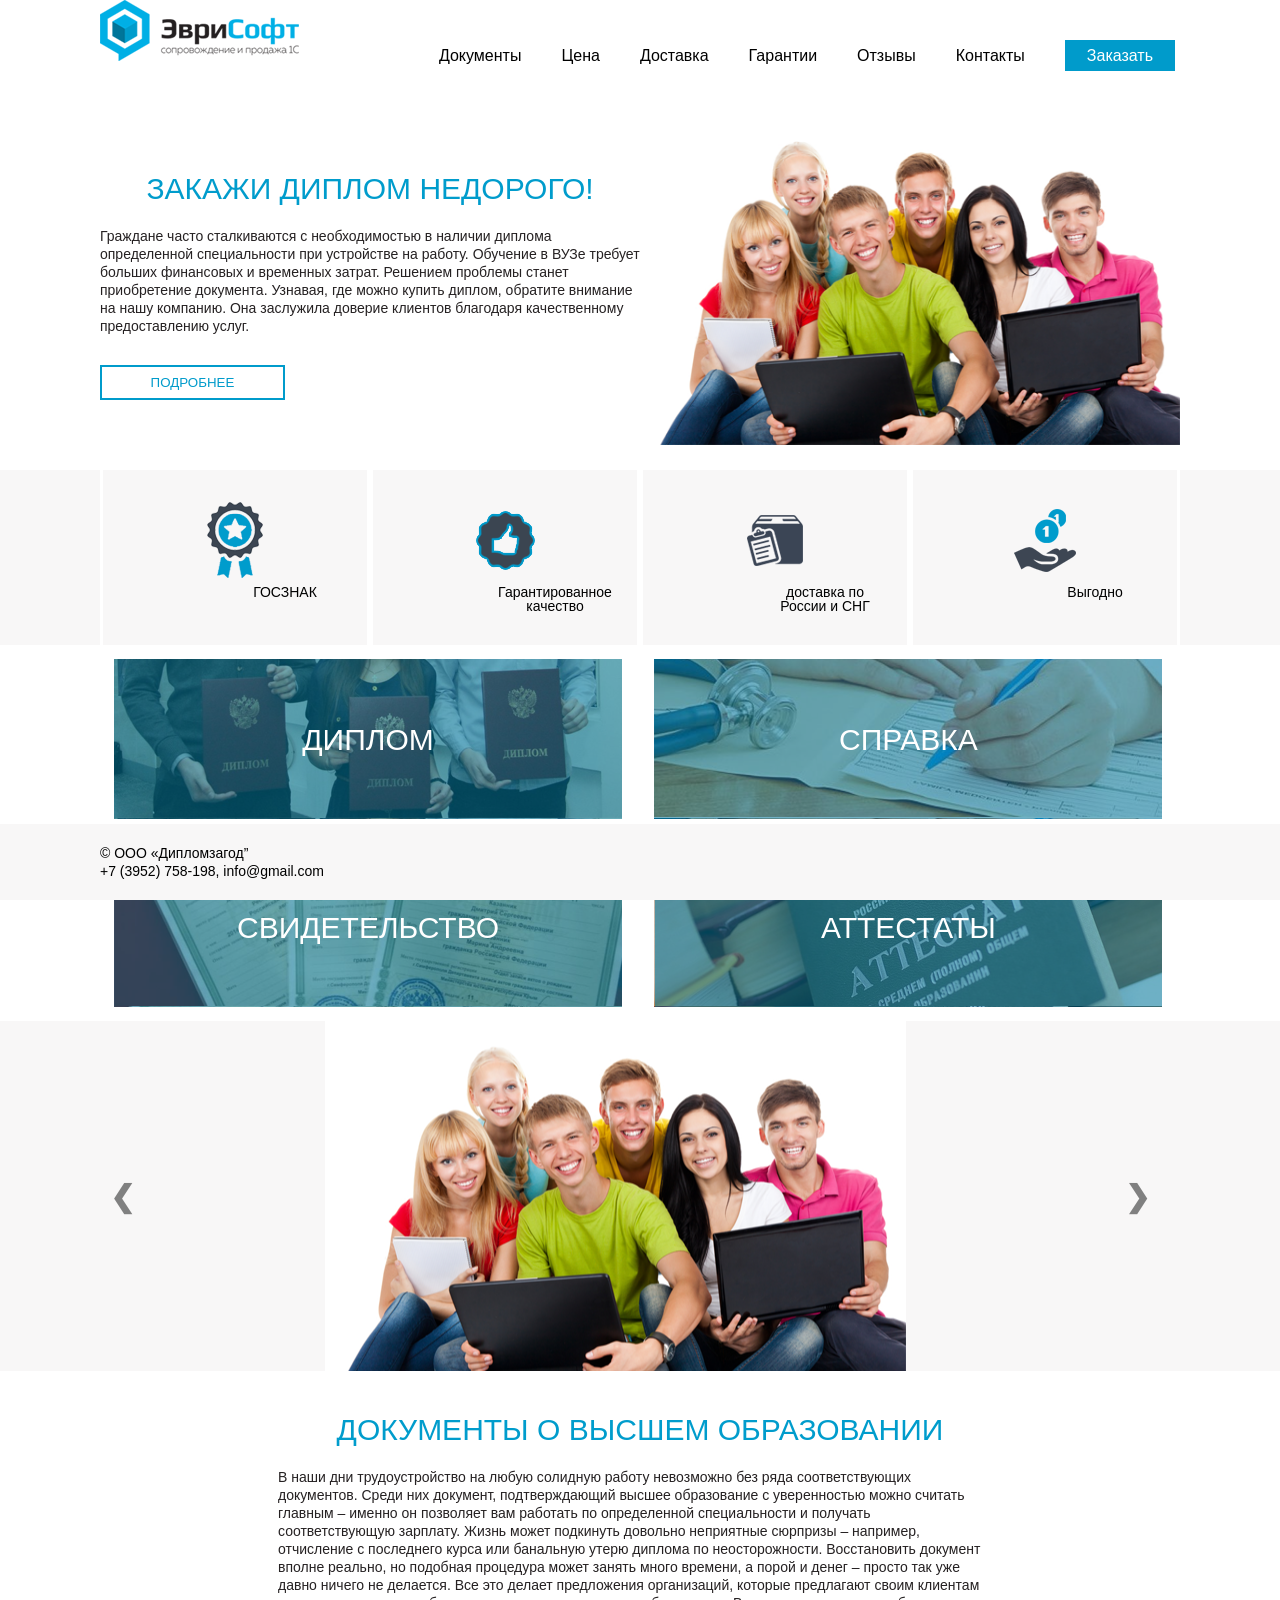
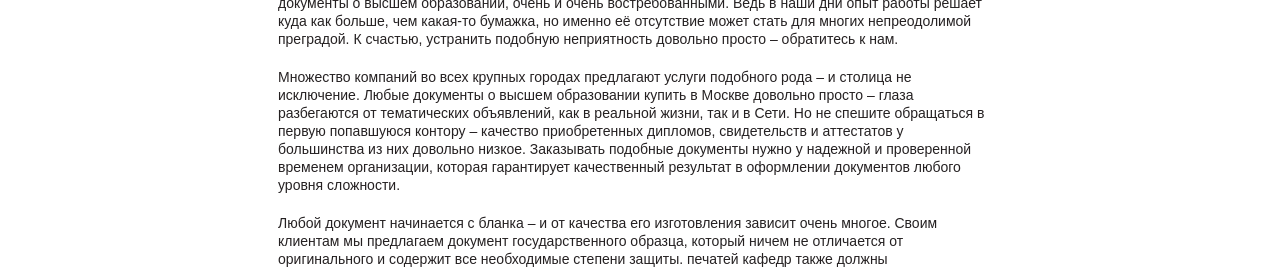
==== index.html @ fc3f7d92 "добавила слайдер" ====
<!DOCTYPE html>
<html>

<head>
  <title>Maket2</title>
  <meta charset="utf-8">
  <meta name="viewport" content="width=device-width, initial-scale=1, shrink-to-fit=no">
  <link rel="stylesheet" type="text/css" href="css/Maket3.css">
</head>
  <header>
    <div class="position-center">
        <div class="top-head">
            <div class="soft">
            <a href="#">
                <img class="logo" src="img/logo.png" alt="Logo">
            </a>
        </div>
            <nav class="navigation">
                <ul>
                    <li><a href="#">Документы</a></li>
                    <li><a href="#">Цена</a></li>
                    <li><a href="#">Доставка</a></li>
                    <li><a href="#">Гарантии</a></li>
                    <li><a href="#">Отзывы</a></li>
                    <li><a href="#">Контакты</a></li>
                    <li><a href="#" class="klik">Заказать </li></a>
                </ul>
            </nav>
        </div>
    </div>
</header>
    <div class="position-center">
      <div class="section1">
        <div class="col-6">
           <div class="title">ЗАКАЖИ ДИПЛОМ НЕДОРОГО!</div>
           <div class="text">Граждане часто сталкиваются с необходимостью в наличии диплома определенной специальности при устройстве на работу. Обучение в ВУЗе требует больших финансовых и временных затрат. Решением проблемы станет приобретение документа. Узнавая, где можно купить диплом, обратите внимание на нашу компанию. Она заслужила доверие клиентов благодаря качественному предоставлению услуг.</div>
           <a href="#" class="po"><button class="sent"> ПОДРОБНЕЕ</button> </a>
        </div>
        <div class="background">
        </div>
        </div>
    </div>
</div>
<div class="color">
    <div class="position-center">
      <div class="section2">
        <div class="col-3">
            <p class="pica1 pic"></p>
            <p class="bold">ГОСЗНАК</p>
        </div>
        <div class="col-3">
            <p class="pica2 pic"></p>
            <p class="bold">Гарантированное <br> качество</p>
        </div>
        <div class="col-3">
            <p class="pica3 pic"></p>
            <p class="bold">доставка по <br>России и СНГ</p>
        </div>
        <div class="col-3">
            <p class="pica4 pic"></p>
            <p class="bold">Выгодно</p>
        </div>
    </div>
    </div>
</div>
    <div class="position-center">
        <div class="bth-group">
            <button class="back pic1"> <a href="#"> ДИПЛОМ </a></button>
            <button class="back pic2"> <a href="#">СПРАВКА </a></button>
            <button class="back pic3"> <a href="#">СВИДЕТЕЛЬСТВО </a></button>
            <button class="back pic4"> <a href="#">АТТЕСТАТЫ </a></button>
        </div>
    </div>
    <div class="color">
        <div class="position-center kon">
            <div id="contentContainer">
                <div id="wrapper">
                    <div id="itemOne" class="content">
            
                    </div>
                    <div id="itemTwo" class="content">
            
                    </div>
                    <div id="itemThree" class="content">
            
                    </div>
                    <div id="itemFor" class="content">
                        <div class="col-8">
                            <div class="main-titel">ОТЗЫВЫ О НАС</div>
                                    <div class="main-text">
                                            <p>Это развивающийся портал контентного наполнения сайтов. Карьерный рост здесь – престижно для многих</br> 
                                                копирайтеров и заказчиков. Компания проводит постоянный мониторинг сайтов</br>
                                                -конкурентов, а потому</br>
                                                динамично развивается с введением чего-то нового, но уже востребованного. </p>
                                            <p>Пока спектр услуг здесь не очень широк – биржи копирайтинга и рерайтинга, магазин статей и новостей – но <br> сайт обещает не останавливаться на достигнутом, а прогрессировать семимильными шагами. </p>
                                            <div class="name">Иванов Петр Васильевич</div>
                                            <p class="job">Генеральный  директор</p>
                                    </div>
                                    <div class="center">
                                    <button class=all>Все отзывы </button>
                                    </div>
                        </div>
            
                    </div>
                   
                </div>
                
            </div>
            <button class="prev" onclick="minusSlide()">&#10094</button>
            <button class="next" onclick="plusSlide()">&#10095</button>
                
            </div>
    

    </div>

    <div class="position-center">
        
    <div class="title">ДОКУМЕНТЫ О ВЫСШЕМ ОБРАЗОВАНИИ</div>
    <div class="col-9">
    <div class="text">
        <p class="one">В наши дни трудоустройство на любую солидную работу невозможно без ряда соответствующих документов. Среди них документ, подтверждающий высшее образование с уверенностью можно считать главным – именно он позволяет вам работать по определенной специальности и получать соответствующую зарплату. Жизнь может подкинуть довольно неприятные сюрпризы – например, отчисление с последнего курса или банальную утерю диплома по неосторожности. Восстановить документ вполне реально, но подобная процедура может занять много времени, а порой и денег – просто так уже давно ничего не делается. Все это делает предложения организаций, которые предлагают своим клиентам документы о высшем образовании, очень и очень востребованными. Ведь в наши дни опыт работы решает куда как больше, чем какая-то бумажка, но именно её отсутствие может стать для многих непреодолимой преградой. К счастью, устранить подобную неприятность довольно просто – обратитесь к нам.</p>

       <p> Множество компаний во всех крупных городах предлагают услуги подобного рода – и столица не исключение. Любые документы о высшем образовании купить в Москве довольно просто – глаза разбегаются от тематических объявлений, как в реальной жизни, так и в Сети. Но не спешите обращаться в первую попавшуюся контору – качество приобретенных дипломов, свидетельств и аттестатов у большинства из них довольно низкое. Заказывать подобные документы нужно у надежной и проверенной временем организации, которая гарантирует качественный результат в оформлении документов любого уровня сложности.</p>
        
        <p>Любой документ начинается с бланка – и от качества его изготовления зависит очень многое. Своим клиентам мы предлагаем документ государственного образца, который ничем не отличается от оригинального и содержит все необходимые степени защиты. печатей кафедр также должны соответствовать оригинальным, причем с учетом даты выдачи диплома. Здесь вступает в дело банк образцов печатей и факсимиле – в нашей организации его размер довольно внушительный. На протяжении более 20 лет мы собирали подобные данные у ведущих ВУЗов в нашей стране, так что переживать за подлинность фамилии или тип печати вам не придется. Гарантия на все выполняемые работы является лучшим тому подтверждением и рекомендацией для начала сотрудничества.</p>            
    </div>
    </div>
    </div>
<footer >
    <div class="position-center">
    <div class="footer"> © ООО «Дипломзагод”</br>
    +7 (3952) 758-198, info@gmail.com
    </div>
    </div>
</footer>
<script>

    //начало отсчета 
var slideIndex = 1;
showSlides(slideIndex);

//следующй слайд
function plusSlide() {
    showSlides(slideIndex += 1);
}

// предыдущий слайд
function minusSlide() {
    showSlides(slideIndex -= 1);  
}

//текущий слайд 
function currentSlide(n) {
    showSlides(slideIndex = n);
}

//слайдер
function showSlides(n) {
    var i;
    var slides = document.getElementsByClassName("content");
    if (n > slides.length) {
      slideIndex = 1
    }
    if (n < 1) {
        slideIndex = slides.length;
    }
    for (i = 0; i < slides.length; i++) {
        slides[i].style.display = "none";
    }
     
    slides[slideIndex - 1].style.display = "block";
    
}

</script>

</body>
</html>
---- css/Maket3.css ----
* {
    margin: 0;
    padding: 0;
   
}

header {
    width: 100%;
    height: 100%;
    
}
.position-center {
   
    margin: 0 auto;
    max-width: 1080px;
   
    font-family: Arial, Helvetica, sans-serif;
}
.top-head {
    display: flex;
    justify-content: space-between;
    align-items: baseline;
    padding-bottom: 15px;
}
.logo {
    display: inline-block;
    width: auto;
    height: auto;
}
.navigation ul {
    display: flex;
    list-style-type: none;
    text-align : center ;
}
.navigation a {
    text-decoration: none;
    color: black;
    margin-left: 30px;
    
}

.navigation a:hover {
    text-decoration: none;
    color: #009bcb;
    margin-left: 30px;
    
}
.navigation li {
    margin-top: 15px;
    margin-bottom: 30px;
    margin: 0 5px;
}
.navigation li:last-child a {
    border: 1px solid;
    padding-top: 7px;
    padding-bottom: 7px;
    padding-right: 22px;
    padding-left: 22px;
    background-color: #009bcb;
    border: none;
    color: white;
    
}
.navigation li:last-child a:hover {
    border: 1px solid #009bcb;
    padding-top: 7px;
    padding-bottom: 7px;
    padding-right: 22px;
    padding-left: 22px;
    background-color: white;
    color:#009bcb ;
    
}


.section1 {
 width: 100%;
 max-height: 100%;
 display: flex;
 flex-wrap: wrap
 
    
}

.col-6 {
    width: 50%;
    margin-top: 50px;
    margin-bottom: 70px;

}
.background {
    
    background: url(../img/21.png) 100% 100% no-repeat;
    position: relative;
    min-width: 50%;
    overflow: hidden; 
    background-size: contain;
    margin-bottom: 25px;

}

.title {
    font-size: 24px;
    line-height: 18px;
    color: #231f20;    
    font-weight: 400;
    padding-bottom: 30px;
}
.text {
    
    font-size: 14px;
    line-height: 18px;
    color: #231f20;    
    font-weight: 400;
    padding-bottom: 30px;
    
}

.sent {
    cursor: pointer;
    border: 2px solid #009bcb ;
    width: 185px;
    height: 35px;
    padding-top: 7px;
    padding-bottom: 7px;
    padding-right: 22px;
    padding-left: 22px;
    background-color: white;
    color: #009bcb;
}


.sent:hover {
    cursor: pointer;
    border: 2px solid white ;
    background-color: #009bcb;
    color: white;
    outline-width: 0px;
}
.po:hover {
    color:white;
}

.col-3 {
    padding-top: 25px;
    width: 25%;
    height:  150px;
    margin-right: 3px;
    margin-left: 3px;
    background-color: #f8f7f7;
    overflow: hidden;
    display: inline-block;
}    

.pic{
    height: 70px;
    background-repeat: no-repeat;
    background-size: auto;
    background-position: center; 
}
    
.pica1 {
    background-image: url(../img/1.png); 
    
}

.pica2 {
    background-image: url(../img/2.png); 
}
.pica3{
    background-image: url(../img/3.png); 
}
.pica4{
    background-image: url(../img/4.png); 
}    

.section2 {
    display: flex;
    justify-content: center;
    align-items: center;
    background-color: white;
    
}

.bold {
    
    font-size: 14px;
    line-height: 14px;
    color: #000000;
    text-align: center;
    align-items: baseline;
   
}
.bth-group  .back {
    border: none;
    color: white;
    width: 508px;
    height: 160px;
    text-align: center;
    text-decoration: none;
    overflow: hidden;
    display: inline-block;
    font-size: 30px;
    line-height: 17px;
    font-weight: 400;
    margin: 14px;
   
    
}
.back  {
    transition: 1s; 
    display: block
}

.back:hover {
    cursor: pointer;
    transform: scale(1.2); 
}
a { cursor: pointer;
    text-decoration: none;
    color: white;
}
.pic1 {
    background-size: contain;
    background: url(../img/Diplom.png);
}
.pic2 {
    background-size: contain;
    background: url(../img/pan.png);
}


.pic3 {
    background-size: contain;
    background: url(../img/Sv.png);
}

.pic4 {
    height: 160px;
    width: 508px;
    background: url(../img/at.png);
}


.col-img {
    display: block;
    margin-left: auto;
    margin-right: auto;
        
}
.main-titel {
    font-size: 30px;
    line-height: 17px;
    color: #231f20;
    font-weight: 700;
    text-align: center;
    
    margin-bottom: 30px;
}
.main-text {
  
    font-size: 14px;
    line-height: 14px;
    color: #000000;
    font-weight: 400;

}

.color {
   max-width: 100%;
    background: #f8f7f7;
    
}

.col-2 {
    
    width: 10.15%;
    
}

.kon {
    display: flex;
}
.next{
    position: relative;
    top: 155px;
    left: -30px;
    outline: none;
}

.prev {
    position: relative;
    top: 155px;
    right: 1020px;
    outline: none;
}

.col-8 {
    padding-top: 50px;
    
    margin: 0 auto;
}

p {
    padding-bottom: 20px;
    padding-left: 100px;
   
}
.name {
 font-weight: bold;
 padding-left: 100px
}
.all{
    border-radius: 3px ;
    border: 1px solid black;
    outline-width: 0px;
    width: 113px;
    height: 27px;
    border-radius: 3px;
    background-color: #00afe5;
    color: white;
    margin-bottom: 25px;
    justify-content: center;
    position: relative;
    left: 42%;

 }

 .all:hover{
    cursor: pointer;
    border-radius: 3px ;
    outline-width: 0px;
    background-color: white;
    color: #00afe5;;
    margin-bottom: 25px;
 }

.col-9 {
    width: 75%;
    margin-left: 78px;
    height: 400px;
    overflow:hidden;
    

}
.title {
    margin-top: 50px;
    text-align: center;
    font-size: 30px;
    line-height: 17px;
    color: #009ccc;
    font-weight: 400;
}

.text {
    font-size: 14px;
    line-height: 18px;
    color: #252122;
   

}
.col-9:hover{
    height: 550px;
    
}
footer {
    background-color: #f8f7f7;
    position: fixed; 
    left: 0; bottom: 0; 
    color: black; 
    width: 100%;
    font-size: 14px;
    line-height: 18px;
    font-weight: 400;
    
}
.footer {
    margin-top: 20px;
    margin-bottom: 20px;
}
.lic {
    padding-top: 30px;
}
#contentContainer {
    position: relative;
    margin: auto;
    width: 100%;
    height: 350px;
    overflow: hidden;
}
.prev, .next {
    cursor: pointer;
    border: medium none;
    background-image: none; 
    background: transparent;
    top: 20%;
    width: auto;
     color:grey;
    font-weight: bold;
    font-size: 30px;
    border-radius: 0 3px 3px 0;

}
.next {
        border-radius: 3px 0 0 3px;
}



#wrapper {
    width: 100%;
    position: relative;
    left: 0px;
    transition: left .5s ease-in-out;
}
.content {
    float: left;
    width: 100%;
    height: 350px;
    white-space: normal;
    background-repeat: no-repeat;
}
#itemOne {
    background-image: url(../img/21.png);
    background-position: center;
}
#itemTwo {
    background-position: center;
    background-image: url(../img/12345.jpg);
}
#itemThree {
    background-position: center;
    background-image: url(../img/123456.jpg);
}



@media (max-width: 550px) {
.top-head {
    display: block;
}
.navigation ul {
    flex-wrap: wrap;
    background-color: white;
    border-top: 5px solid #009ccc;
    border-bottom: 5px solid #009ccc;

}
ul >li {
    flex-basis: 30%;
    padding-top: 1%;
    padding-bottom: 1%;
}

.klik {
  text-align: center;
}

p {
    padding-bottom: 10px;

}
   .section1 {
    display: flex;
    flex-wrap: wrap-reverse;
    height: 100%;
   
   }
   .col-6 {
       width: 100%;
       margin-top: 0;    
       margin-bottom: 15px; 
       text-align: center;
       
   }

   .col-8 {
    padding-top: 30px;
    
}
  .background {
        width: 100%;
        height: 294px;
        background-size: cover;
  }
  .title {
        padding-left: 90px;
        line-height: 24px;
        margin-top: 20px;
        padding-bottom: 0;
        text-align: center;
  }
.one{
    padding-left: 0px;

  }
  .bold {
    padding-left: 0px;
  }
  .text {
      padding-top: 20px;
  }
  .col-2 {
      display: none;
  }
  .bth-group {
      width: 100%;
  }
  .soft {
      text-align: center;
  }
  .navigation li:last-child a  {
    padding-top: 0;
    padding-bottom: 0;
  }
  .navigation li:last-child a:hover  {
    padding-top: 0;
    padding-bottom: 0;
  }

 
.prev, .next {
    display: none;
}


}
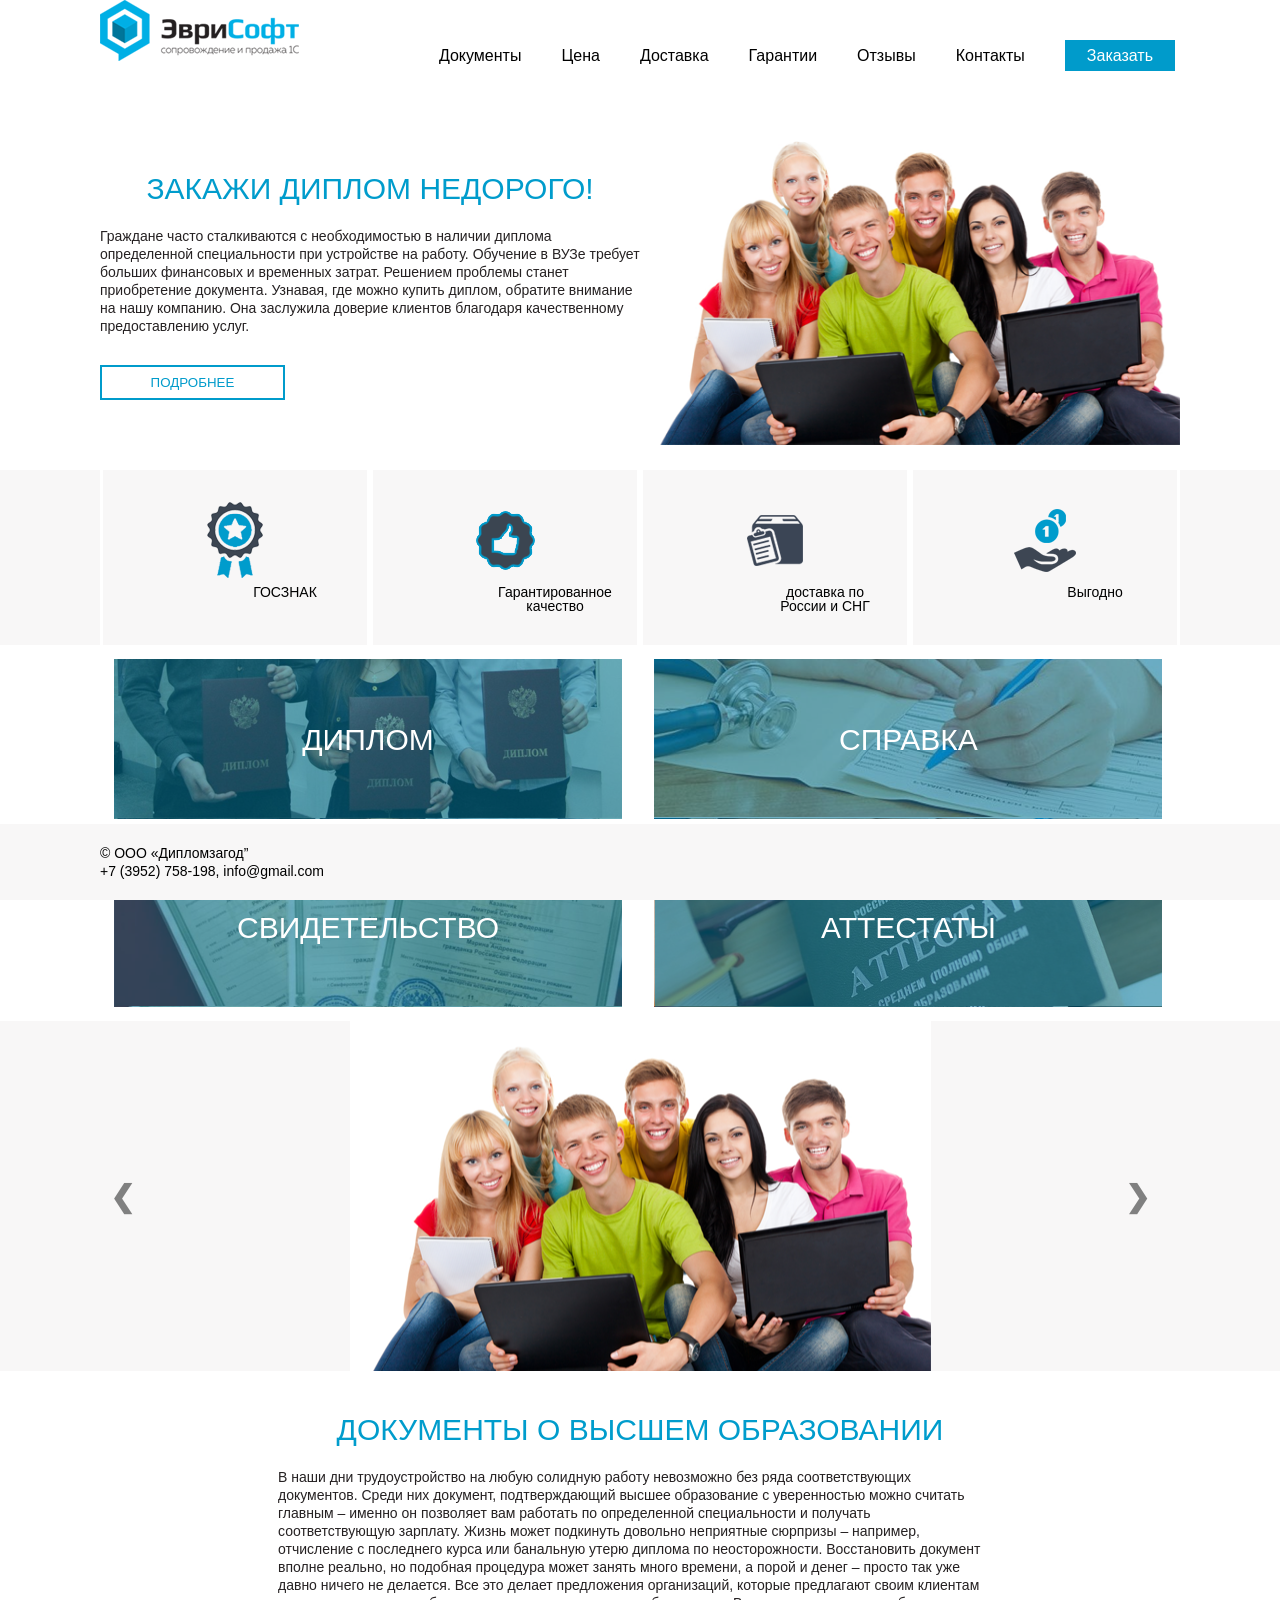
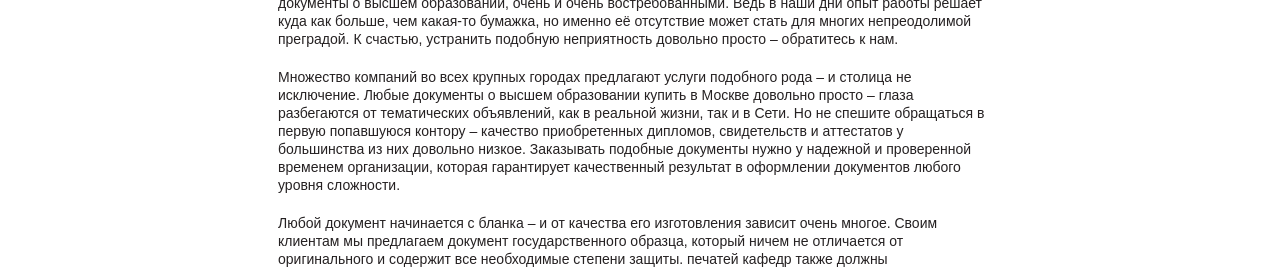
==== commit 042c5526: "автоматический слайдер" ====
--- a/index.html
+++ b/index.html
@@ -1,20 +1,19 @@
 <!DOCTYPE html>
 <html>
-
 <head>
-  <title>Maket2</title>
-  <meta charset="utf-8">
-  <meta name="viewport" content="width=device-width, initial-scale=1, shrink-to-fit=no">
-  <link rel="stylesheet" type="text/css" href="css/Maket3.css">
+    <title>Maket2</title>
+    <meta charset="utf-8">
+    <meta name="viewport" content="width=device-width, initial-scale=1, shrink-to-fit=no">
+    <link rel="stylesheet" type="text/css" href="css/Maket3.css">
 </head>
-  <header>
+<header>
     <div class="position-center">
         <div class="top-head">
             <div class="soft">
-            <a href="#">
-                <img class="logo" src="img/logo.png" alt="Logo">
-            </a>
-        </div>
+                <a href="#">
+                    <img class="logo" src="img/logo.png" alt="Logo">
+                </a>
+            </div>
             <nav class="navigation">
                 <ul>
                     <li><a href="#">Документы</a></li>
@@ -29,148 +28,213 @@
         </div>
     </div>
 </header>
-    <div class="position-center">
-      <div class="section1">
+<div class="position-center">
+    <div class="section1">
         <div class="col-6">
-           <div class="title">ЗАКАЖИ ДИПЛОМ НЕДОРОГО!</div>
-           <div class="text">Граждане часто сталкиваются с необходимостью в наличии диплома определенной специальности при устройстве на работу. Обучение в ВУЗе требует больших финансовых и временных затрат. Решением проблемы станет приобретение документа. Узнавая, где можно купить диплом, обратите внимание на нашу компанию. Она заслужила доверие клиентов благодаря качественному предоставлению услуг.</div>
-           <a href="#" class="po"><button class="sent"> ПОДРОБНЕЕ</button> </a>
+            <div class="title">ЗАКАЖИ ДИПЛОМ НЕДОРОГО!</div>
+            <div class="text">Граждане часто сталкиваются с необходимостью в наличии диплома определенной специальности
+                при устройстве на работу. Обучение в ВУЗе требует больших финансовых и временных затрат. Решением
+                проблемы станет приобретение документа. Узнавая, где можно купить диплом, обратите внимание на нашу
+                компанию. Она заслужила доверие клиентов благодаря качественному предоставлению услуг.</div>
+            <a href="#" class="po"><button class="sent"> ПОДРОБНЕЕ</button> </a>
         </div>
         <div class="background">
         </div>
-        </div>
-    </div>
+    </div>
+</div>
 </div>
 <div class="color">
     <div class="position-center">
-      <div class="section2">
-        <div class="col-3">
-            <p class="pica1 pic"></p>
-            <p class="bold">ГОСЗНАК</p>
-        </div>
-        <div class="col-3">
-            <p class="pica2 pic"></p>
-            <p class="bold">Гарантированное <br> качество</p>
-        </div>
-        <div class="col-3">
-            <p class="pica3 pic"></p>
-            <p class="bold">доставка по <br>России и СНГ</p>
-        </div>
-        <div class="col-3">
-            <p class="pica4 pic"></p>
-            <p class="bold">Выгодно</p>
-        </div>
-    </div>
-    </div>
-</div>
-    <div class="position-center">
-        <div class="bth-group">
-            <button class="back pic1"> <a href="#"> ДИПЛОМ </a></button>
-            <button class="back pic2"> <a href="#">СПРАВКА </a></button>
-            <button class="back pic3"> <a href="#">СВИДЕТЕЛЬСТВО </a></button>
-            <button class="back pic4"> <a href="#">АТТЕСТАТЫ </a></button>
-        </div>
-    </div>
-    <div class="color">
-        <div class="position-center kon">
-            <div id="contentContainer">
-                <div id="wrapper">
-                    <div id="itemOne" class="content">
-            
+        <div class="section2">
+            <div class="col-3">
+                <p class="pica1 pic"></p>
+                <p class="bold">ГОСЗНАК</p>
+            </div>
+            <div class="col-3">
+                <p class="pica2 pic"></p>
+                <p class="bold">Гарантированное <br> качество</p>
+            </div>
+            <div class="col-3">
+                <p class="pica3 pic"></p>
+                <p class="bold">доставка по <br>России и СНГ</p>
+            </div>
+            <div class="col-3">
+                <p class="pica4 pic"></p>
+                <p class="bold">Выгодно</p>
+            </div>
+        </div>
+    </div>
+</div>
+<div class="position-center">
+    <div class="bth-group">
+        <button class="back pic1"> <a href="#"> ДИПЛОМ </a></button>
+        <button class="back pic2"> <a href="#">СПРАВКА </a></button>
+        <button class="back pic3"> <a href="#">СВИДЕТЕЛЬСТВО </a></button>
+        <button class="back pic4"> <a href="#">АТТЕСТАТЫ </a></button>
+    </div>
+</div>
+<div class="color">
+    <div class="position-center kon">
+        <div id="contentContainer">
+            <div id="wrapper">
+            <div id="itemOne" class="item content" data-pos="0px">
+        
+            </div>
+            <div id="itemTwo" class="item content" data-pos="-1080px" >
+        
+            </div>
+            <div id="itemThree" class="item content" data-pos="-2160px" >
+        
+            </div>
+            <div id="itemFour"  class= "item content" data-pos="-3240px">
+                    <div class="col-8">
+                        <div class="main-titel">ОТЗЫВЫ О НАС</div>
+                        <div class="main-text">
+                            <p>Это развивающийся портал контентного наполнения сайтов. Карьерный рост здесь – престижно
+                                для многих</br>
+                                копирайтеров и заказчиков. Компания проводит постоянный мониторинг сайтов</br>
+                                -конкурентов, а потому</br>
+                                динамично развивается с введением чего-то нового, но уже востребованного. </p>
+                            <p>Пока спектр услуг здесь не очень широк – биржи копирайтинга и рерайтинга, магазин статей
+                                и новостей – но <br> сайт обещает не останавливаться на достигнутом, а прогрессировать
+                                семимильными шагами. </p>
+                            <div class="name">Иванов Петр Васильевич</div>
+                            <p class="job">Генеральный директор</p>
+                        </div>
+                        <div class="center">
+                            <button class=all>Все отзывы </button>
+                        </div>
                     </div>
-                    <div id="itemTwo" class="content">
-            
-                    </div>
-                    <div id="itemThree" class="content">
-            
-                    </div>
-                    <div id="itemFor" class="content">
-                        <div class="col-8">
-                            <div class="main-titel">ОТЗЫВЫ О НАС</div>
-                                    <div class="main-text">
-                                            <p>Это развивающийся портал контентного наполнения сайтов. Карьерный рост здесь – престижно для многих</br> 
-                                                копирайтеров и заказчиков. Компания проводит постоянный мониторинг сайтов</br>
-                                                -конкурентов, а потому</br>
-                                                динамично развивается с введением чего-то нового, но уже востребованного. </p>
-                                            <p>Пока спектр услуг здесь не очень широк – биржи копирайтинга и рерайтинга, магазин статей и новостей – но <br> сайт обещает не останавливаться на достигнутом, а прогрессировать семимильными шагами. </p>
-                                            <div class="name">Иванов Петр Васильевич</div>
-                                            <p class="job">Генеральный  директор</p>
-                                    </div>
-                                    <div class="center">
-                                    <button class=all>Все отзывы </button>
-                                    </div>
-                        </div>
-            
-                    </div>
-                   
+
                 </div>
-                
-            </div>
-            <button class="prev" onclick="minusSlide()">&#10094</button>
-            <button class="next" onclick="plusSlide()">&#10095</button>
-                
-            </div>
-    
-
-    </div>
-
-    <div class="position-center">
-        
+
+            </div>
+        </div>
+        <button class="prev" onclick="minusSlide()">&#10094</button>
+        <button class="next" onclick="plusSlide()">&#10095</button>
+    </div>
+</div>
+
+<div class="position-center">
+
     <div class="title">ДОКУМЕНТЫ О ВЫСШЕМ ОБРАЗОВАНИИ</div>
     <div class="col-9">
-    <div class="text">
-        <p class="one">В наши дни трудоустройство на любую солидную работу невозможно без ряда соответствующих документов. Среди них документ, подтверждающий высшее образование с уверенностью можно считать главным – именно он позволяет вам работать по определенной специальности и получать соответствующую зарплату. Жизнь может подкинуть довольно неприятные сюрпризы – например, отчисление с последнего курса или банальную утерю диплома по неосторожности. Восстановить документ вполне реально, но подобная процедура может занять много времени, а порой и денег – просто так уже давно ничего не делается. Все это делает предложения организаций, которые предлагают своим клиентам документы о высшем образовании, очень и очень востребованными. Ведь в наши дни опыт работы решает куда как больше, чем какая-то бумажка, но именно её отсутствие может стать для многих непреодолимой преградой. К счастью, устранить подобную неприятность довольно просто – обратитесь к нам.</p>
-
-       <p> Множество компаний во всех крупных городах предлагают услуги подобного рода – и столица не исключение. Любые документы о высшем образовании купить в Москве довольно просто – глаза разбегаются от тематических объявлений, как в реальной жизни, так и в Сети. Но не спешите обращаться в первую попавшуюся контору – качество приобретенных дипломов, свидетельств и аттестатов у большинства из них довольно низкое. Заказывать подобные документы нужно у надежной и проверенной временем организации, которая гарантирует качественный результат в оформлении документов любого уровня сложности.</p>
-        
-        <p>Любой документ начинается с бланка – и от качества его изготовления зависит очень многое. Своим клиентам мы предлагаем документ государственного образца, который ничем не отличается от оригинального и содержит все необходимые степени защиты. печатей кафедр также должны соответствовать оригинальным, причем с учетом даты выдачи диплома. Здесь вступает в дело банк образцов печатей и факсимиле – в нашей организации его размер довольно внушительный. На протяжении более 20 лет мы собирали подобные данные у ведущих ВУЗов в нашей стране, так что переживать за подлинность фамилии или тип печати вам не придется. Гарантия на все выполняемые работы является лучшим тому подтверждением и рекомендацией для начала сотрудничества.</p>            
-    </div>
-    </div>
-    </div>
-<footer >
+        <div class="text">
+            <p class="one">В наши дни трудоустройство на любую солидную работу невозможно без ряда соответствующих
+                документов. Среди них документ, подтверждающий высшее образование с уверенностью можно считать главным –
+                именно он позволяет вам работать по определенной специальности и получать соответствующую зарплату.
+                Жизнь может подкинуть довольно неприятные сюрпризы – например, отчисление с последнего курса или
+                банальную утерю диплома по неосторожности. Восстановить документ вполне реально, но подобная процедура
+                может занять много времени, а порой и денег – просто так уже давно ничего не делается. Все это делает
+                предложения организаций, которые предлагают своим клиентам документы о высшем образовании, очень и очень
+                востребованными. Ведь в наши дни опыт работы решает куда как больше, чем какая-то бумажка, но именно её
+                отсутствие может стать для многих непреодолимой преградой. К счастью, устранить подобную неприятность
+                довольно просто – обратитесь к нам.</p>
+
+            <p> Множество компаний во всех крупных городах предлагают услуги подобного рода – и столица не исключение.
+                Любые документы о высшем образовании купить в Москве довольно просто – глаза разбегаются от тематических
+                объявлений, как в реальной жизни, так и в Сети. Но не спешите обращаться в первую попавшуюся контору –
+                качество приобретенных дипломов, свидетельств и аттестатов у большинства из них довольно низкое.
+                Заказывать подобные документы нужно у надежной и проверенной временем организации, которая гарантирует
+                качественный результат в оформлении документов любого уровня сложности.</p>
+
+            <p>Любой документ начинается с бланка – и от качества его изготовления зависит очень многое. Своим клиентам
+                мы предлагаем документ государственного образца, который ничем не отличается от оригинального и содержит
+                все необходимые степени защиты. печатей кафедр также должны соответствовать оригинальным, причем с
+                учетом даты выдачи диплома. Здесь вступает в дело банк образцов печатей и факсимиле – в нашей
+                организации его размер довольно внушительный. На протяжении более 20 лет мы собирали подобные данные у
+                ведущих ВУЗов в нашей стране, так что переживать за подлинность фамилии или тип печати вам не придется.
+                Гарантия на все выполняемые работы является лучшим тому подтверждением и рекомендацией для начала
+                сотрудничества.</p>
+        </div>
+    </div>
+</div>
+<footer>
     <div class="position-center">
-    <div class="footer"> © ООО «Дипломзагод”</br>
-    +7 (3952) 758-198, info@gmail.com
-    </div>
+        <div class="footer"> © ООО «Дипломзагод”</br>
+            +7 (3952) 758-198, info@gmail.com
+        </div>
     </div>
 </footer>
 <script>
-
-    //начало отсчета 
-var slideIndex = 1;
-showSlides(slideIndex);
-
-//следующй слайд
-function plusSlide() {
-    showSlides(slideIndex += 1);
-}
-
-// предыдущий слайд
-function minusSlide() {
-    showSlides(slideIndex -= 1);  
-}
-
-//текущий слайд 
-function currentSlide(n) {
-    showSlides(slideIndex = n);
-}
-
-//слайдер
-function showSlides(n) {
-    var i;
-    var slides = document.getElementsByClassName("content");
-    if (n > slides.length) {
-      slideIndex = 1
+var links = document.querySelectorAll(".item");
+var wrapper = document.querySelector("#wrapper");
+//метка для активного элемента
+var activeLink = 0;
+//устанавливаем отслеживание событий
+for (var i = 0; i < links.length; i++) {
+var link = links[i];
+link.addEventListener('click', setClickedItem, false);
+ // определяем элемент для activeLink
+link.itemID = i;
+}
+// устанавливаем первый элемент в качестве активного
+links[activeLink].classList.add("active");
+// переключение состояния ссылок на неактивное 
+function setClickedItem(e) {
+removeActiveLinks();
+resetTimer();
+var clickedLink = e.target;
+activeLink = clickedLink.itemID;
+
+changePosition(clickedLink);
+}
+function removeActiveLinks() {
+    for (var i = 0; i < links.length; i++) {
+        links[i].classList.remove("active");
     }
-    if (n < 1) {
-        slideIndex = slides.length;
+}
+
+function changePosition(link) {
+link.classList.add("active");
+
+var position = link.getAttribute("data-pos");
+//переключает визуальное отображение
+var translateValue = "translate3d(" + position + ", 0px, 0)";
+//Устанавливает позицию элемента оболочки.
+wrapper.style[transformProperty] = translateValue;
+}
+var transforms = ["transform",
+        "msTransform",
+        "webkitTransform",
+        "mozTransform",
+        "oTransform"];
+
+var transformProperty = getSupportedPropertyName(transforms);
+
+
+function getSupportedPropertyName(properties) {
+for (var i = 0; i < properties.length; i++) {
+    if (typeof document.body.style[properties[i]] != "undefined") {
+        return properties[i];
     }
-    for (i = 0; i < slides.length; i++) {
-        slides[i].style.display = "none";
-    }
-     
-    slides[slideIndex - 1].style.display = "block";
-    
+}
+return null;
+}
+
+var timeoutID;
+
+function startTimer() {
+timeoutID = window.setInterval(goToNextItem, 3000);
+}
+startTimer();
+
+function resetTimer() {
+window.clearInterval(timeoutID);
+startTimer();
+}
+
+function goToNextItem() {
+removeActiveLinks();
+
+if (activeLink < links.length - 1) {
+    activeLink++;
+} else {
+    activeLink = 0;
+}
+
+var newLink = links[activeLink];
+changePosition(newLink);
 }
 
 </script>
--- a/css/Maket3.css
+++ b/css/Maket3.css
@@ -10,10 +10,8 @@
     
 }
 .position-center {
-   
     margin: 0 auto;
     max-width: 1080px;
-   
     font-family: Arial, Helvetica, sans-serif;
 }
 .top-head {
@@ -382,8 +380,6 @@
     padding-top: 30px;
 }
 #contentContainer {
-    position: relative;
-    margin: auto;
     width: 100%;
     height: 350px;
     overflow: hidden;
@@ -408,18 +404,26 @@
 
 
 #wrapper {
-    width: 100%;
-    position: relative;
-    left: 0px;
-    transition: left .5s ease-in-out;
-}
-.content {
+    width: 4320px;
+    transform: translate3d(0, 0, 0);
+    transition: transform .5s ease-in-out;
+    }
+    
+    .content {
     float: left;
-    width: 100%;
+    width: 1080px;
     height: 350px;
     white-space: normal;
     background-repeat: no-repeat;
-}
+    }
+    #contentContainer {
+    width: 1080px;
+    height: 350px;
+    overflow: hidden;
+    }
+
+
+
 #itemOne {
     background-image: url(../img/21.png);
     background-position: center;
@@ -432,6 +436,8 @@
     background-position: center;
     background-image: url(../img/123456.jpg);
 }
+
+
 
 
 
@@ -457,7 +463,7 @@
 }
 
 p {
-    padding-bottom: 10px;
+    padding-bottom: 20px;
 
 }
    .section1 {
@@ -484,7 +490,7 @@
         background-size: cover;
   }
   .title {
-        padding-left: 90px;
+        
         line-height: 24px;
         margin-top: 20px;
         padding-bottom: 0;
@@ -499,6 +505,8 @@
   }
   .text {
       padding-top: 20px;
+      padding-left: 30px;
+      padding-right: 30px;
   }
   .col-2 {
       display: none;
@@ -523,7 +531,18 @@
     display: none;
 }
 
-
-}
-
-        
+.main-text, .main-titel, .center  {
+    width: 50%;
+    
+}
+
+#itemOne,
+#itemTwo,
+#itemThree {
+    background-position: left;
+    
+}
+
+
+
+}  
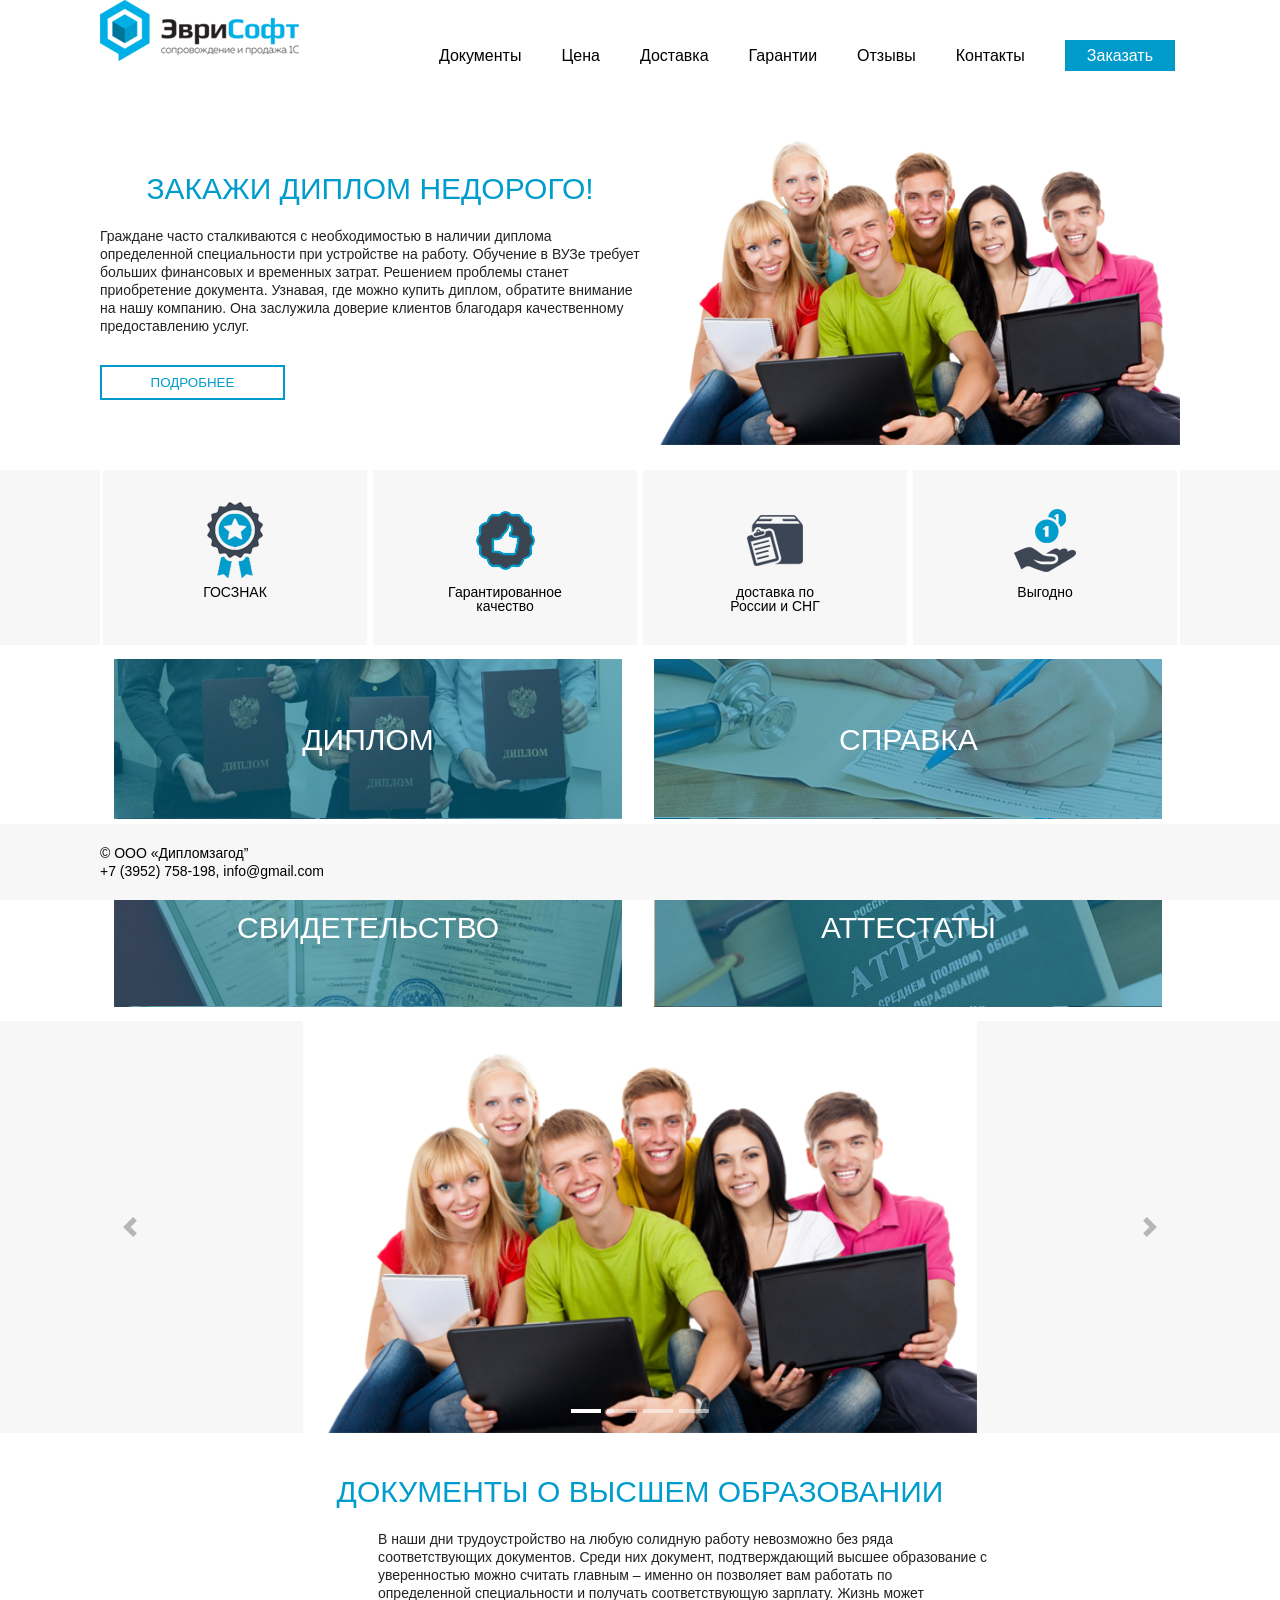
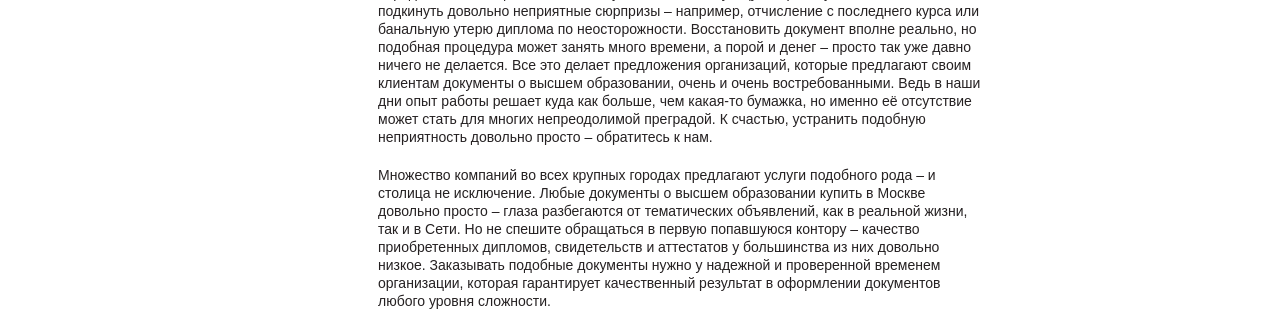
==== commit 9415755b: "slaider" ====
--- a/index.html
+++ b/index.html
@@ -75,44 +75,46 @@
 </div>
 <div class="color">
     <div class="position-center kon">
-        <div id="contentContainer">
-            <div id="wrapper">
-            <div id="itemOne" class="item content" data-pos="0px">
+        <div class="slider">
+            <div class="wrapper">
+              <div class="items">
+                <div class="item">
+                  <img class="img-fluid" src="img/21.png" alt="c1">
+                </div>
+                <div class="item">
+                  <img class="img-fluid" src="img/12345.jpg" alt="c2">
+                </div>
+                <div class="item">
+                  <img class="img-fluid" src="img/123456.jpg" alt="c3">
+                </div>
+                <div class="item">
+                  <div class="col-8">
+                    <div class="main-titel">ОТЗЫВЫ О НАС</div>
+                    <div class="main-text">
+                        <p>Это развивающийся портал контентного наполнения сайтов. Карьерный рост здесь – престижно
+                            для многих</br>
+                            копирайтеров и заказчиков. Компания проводит постоянный мониторинг сайтов</br>
+                            -конкурентов, а потому</br>
+                            динамично развивается с введением чего-то нового, но уже востребованного. </p>
+                        <p>Пока спектр услуг здесь не очень широк – биржи копирайтинга и рерайтинга, магазин статей
+                            и новостей – но <br> сайт обещает не останавливаться на достигнутом, а прогрессировать
+                            семимильными шагами. </p>
+                        <div class="name">Иванов Петр Васильевич</div>
+                        <p class="job">Генеральный директор</p>
+                    </div>
+                    <div class="center">
+                        <button class=all>Все отзывы </button>
+                    </div>
+                </div>
+                </div>
+              </div>
+            </div>
+            <a class="sliderСontrol sliderСontrol_prev" href="#" role="button"></a>
+            <a class="sliderСontrol sliderСontrol_next" href="#" role="button"></a>
+          </div>
         
-            </div>
-            <div id="itemTwo" class="item content" data-pos="-1080px" >
-        
-            </div>
-            <div id="itemThree" class="item content" data-pos="-2160px" >
-        
-            </div>
-            <div id="itemFour"  class= "item content" data-pos="-3240px">
-                    <div class="col-8">
-                        <div class="main-titel">ОТЗЫВЫ О НАС</div>
-                        <div class="main-text">
-                            <p>Это развивающийся портал контентного наполнения сайтов. Карьерный рост здесь – престижно
-                                для многих</br>
-                                копирайтеров и заказчиков. Компания проводит постоянный мониторинг сайтов</br>
-                                -конкурентов, а потому</br>
-                                динамично развивается с введением чего-то нового, но уже востребованного. </p>
-                            <p>Пока спектр услуг здесь не очень широк – биржи копирайтинга и рерайтинга, магазин статей
-                                и новостей – но <br> сайт обещает не останавливаться на достигнутом, а прогрессировать
-                                семимильными шагами. </p>
-                            <div class="name">Иванов Петр Васильевич</div>
-                            <p class="job">Генеральный директор</p>
-                        </div>
-                        <div class="center">
-                            <button class=all>Все отзывы </button>
-                        </div>
-                    </div>
-
-                </div>
-
-            </div>
-        </div>
-        <button class="prev" onclick="minusSlide()">&#10094</button>
-        <button class="next" onclick="plusSlide()">&#10095</button>
-    </div>
+    </div>
+   
 </div>
 
 <div class="position-center">
@@ -157,86 +159,222 @@
     </div>
 </footer>
 <script>
-var links = document.querySelectorAll(".item");
-var wrapper = document.querySelector("#wrapper");
-//метка для активного элемента
-var activeLink = 0;
-//устанавливаем отслеживание событий
-for (var i = 0; i < links.length; i++) {
-var link = links[i];
-link.addEventListener('click', setClickedItem, false);
- // определяем элемент для activeLink
-link.itemID = i;
-}
-// устанавливаем первый элемент в качестве активного
-links[activeLink].classList.add("active");
-// переключение состояния ссылок на неактивное 
-function setClickedItem(e) {
-removeActiveLinks();
-resetTimer();
-var clickedLink = e.target;
-activeLink = clickedLink.itemID;
-
-changePosition(clickedLink);
-}
-function removeActiveLinks() {
-    for (var i = 0; i < links.length; i++) {
-        links[i].classList.remove("active");
-    }
-}
-
-function changePosition(link) {
-link.classList.add("active");
-
-var position = link.getAttribute("data-pos");
-//переключает визуальное отображение
-var translateValue = "translate3d(" + position + ", 0px, 0)";
-//Устанавливает позицию элемента оболочки.
-wrapper.style[transformProperty] = translateValue;
-}
-var transforms = ["transform",
-        "msTransform",
-        "webkitTransform",
-        "mozTransform",
-        "oTransform"];
-
-var transformProperty = getSupportedPropertyName(transforms);
-
-
-function getSupportedPropertyName(properties) {
-for (var i = 0; i < properties.length; i++) {
-    if (typeof document.body.style[properties[i]] != "undefined") {
-        return properties[i];
-    }
-}
-return null;
-}
-
-var timeoutID;
-
-function startTimer() {
-timeoutID = window.setInterval(goToNextItem, 3000);
-}
-startTimer();
-
-function resetTimer() {
-window.clearInterval(timeoutID);
-startTimer();
-}
-
-function goToNextItem() {
-removeActiveLinks();
-
-if (activeLink < links.length - 1) {
-    activeLink++;
-} else {
-    activeLink = 0;
-}
-
-var newLink = links[activeLink];
-changePosition(newLink);
-}
-
+ var slideShow = (function () {
+      return function (selector, config) {
+        var
+          slider = document.querySelector(selector), // основный элемент блока
+          sliderContainer = slider.querySelector('.items'), // контейнер для .slider-item
+          sliderItems = slider.querySelectorAll('.item'), // коллекция .slider-item
+          sliderControls = slider.querySelectorAll('.sliderСontrol'), // элементы управления
+          currentPosition = 0, // позиция левого активного элемента
+          transformValue = 0, // значение транфсофрмации .wrapper
+          transformStep  = 100, // величина шага (для трансформации)
+          itemsArray  = [], // массив элементов
+          timerId,
+          indicatorItems,
+          indicatorIndex = 0,
+          indicatorIndexMax = sliderItems.length - 1,
+          stepTouch = 50,
+          configs = {
+            isAutoplay: false, // автоматическая смена слайдов
+            directionAutoplay: 'next', // направление смены слайдов
+            delayAutoplay: 3000, // интервал между автоматической сменой слайдов
+            isPauseOnHover: true // устанавливать ли паузу при поднесении курсора к слайдеру
+          };
+
+        // настройка конфигурации слайдера в зависимости от полученных ключей
+        for (var key in config) {
+          if (key in configs) {
+            configs[key] = config[key];
+          }
+        }
+
+        // наполнение массива itemsArray 
+        for (var i = 0, length = sliderItems.length; i < length; i++) {
+          itemsArray.push({ item: sliderItems[i], position: i, transform: 0 });
+        }
+
+        // переменная position содержит методы с помощью которой можно получить минимальный и максимальный индекс элемента, а также соответствующему этому индексу позицию
+        var position = {
+          getItemIndex: function (mode) {
+            var index = 0;
+            for (var i = 0, length = itemsArray .length; i < length; i++) {
+              if ((itemsArray[i].position < itemsArray[index].position && mode === 'min') || (itemsArray[i].position > itemsArray[index].position && mode === 'max')) {
+                index = i;
+              }
+            }
+            return index;
+          },
+          getItemPosition: function (mode) {
+            return itemsArray[position.getItemIndex(mode)].position;
+          }
+        };
+
+        // функция, выполняющая смену слайда в указанном направлении
+        var move = function (direction) {
+          var nextItem, currentIndicator = indicatorIndex;;
+          if (direction === 'next') {
+            currentPosition++;
+            if (currentPosition > position.getItemPosition('max')) {
+              nextItem = position.getItemIndex('min');
+              itemsArray[nextItem].position = position.getItemPosition('max') + 1;
+              itemsArray[nextItem].transform += itemsArray.length * 100;
+              itemsArray[nextItem].item.style.transform = 'translateX(' + itemsArray[nextItem].transform + '%)';
+            }
+            transformValue -= transformStep ;
+            indicatorIndex = indicatorIndex + 1;
+            if (indicatorIndex > indicatorIndexMax) {
+              indicatorIndex = 0;
+            }
+          } else {
+            currentPosition--;
+            if (currentPosition < position.getItemPosition('min')) {
+              nextItem = position.getItemIndex('max');
+              itemsArray[nextItem].position = position.getItemPosition('min') - 1;
+              itemsArray[nextItem].transform -= itemsArray .length * 100;
+              itemsArray[nextItem].item.style.transform = 'translateX(' + itemsArray [nextItem].transform + '%)';
+            }
+            transformValue += transformStep ;
+            indicatorIndex = indicatorIndex - 1;
+            if (indicatorIndex < 0) {
+              indicatorIndex = indicatorIndexMax;
+            }
+          }
+          sliderContainer.style.transform = 'translateX(' + transformValue + '%)';
+          indicatorItems[currentIndicator].classList.remove('active');
+          indicatorItems[indicatorIndex].classList.add('active');
+        };
+
+        // функция, осуществляющая переход к слайду по его порядковому номеру
+        var moveTo = function (index) {
+          var i = 0, direction = (index > indicatorIndex) ? 'next' : 'prev';
+          while (index !== indicatorIndex && i <= indicatorIndexMax) {
+            move(direction);
+            i++;
+          }
+        };
+
+        // функция для запуска автоматической смены слайдов через промежутки времени
+        var startAutoplay = function () {
+          if (!configs.isAutoplay) {
+            return;
+          }
+          stopAutoplay();
+          timerId = setInterval(function () {
+            move(configs.directionAutoplay);
+          }, configs.delayAutoplay);
+        };
+
+        // функция, отключающая автоматическую смену слайдов
+        var stopAutoplay = function () {
+          clearInterval(timerId);
+        };
+
+        // функция, добавляющая индикаторы к слайдеру
+        var addIndicators = function () {
+          var indicatorsContainer = document.createElement('ol');
+          indicatorsContainer.classList.add('slider__indicators');
+          for (var i = 0, length = sliderItems.length; i < length; i++) {
+            var sliderIndicatorsItem = document.createElement('li');
+            if (i === 0) {
+              sliderIndicatorsItem.classList.add('active');
+            }
+            sliderIndicatorsItem.setAttribute("data-slide-to", i);
+            indicatorsContainer.appendChild(sliderIndicatorsItem);
+          }
+          slider.appendChild(indicatorsContainer);
+          indicatorItems = slider.querySelectorAll('.slider__indicators > li')
+        };
+
+        var _isTouchDevice = function () {
+          return !!('ontouchstart' in window || navigator.maxTouchPoints);
+        };
+
+        // функция, осуществляющая установку обработчиков для событий 
+        var setUpListeners = function () {
+          var startX = 0;
+          if (_isTouchDevice()) {
+            slider.addEventListener('touchstart', function (e) {
+              startX = e.changedTouches[0].clientX;
+              startAutoplay();
+            });
+            slider.addEventListener('touchend', function (e) {
+              var
+                endX = e.changedTouches[0].clientX,
+                deltaX = endX - startX;
+              if (deltaX > stepTouch) {
+                move('prev');
+              } else if (deltaX < -stepTouch) {
+                move('next');
+              }
+              startAutoplay();
+            });
+          } else {
+            for (var i = 0, length = sliderControls.length; i < length; i++) {
+              sliderControls[i].classList.add('sliderСontrol_show');
+            }
+          }
+          slider.addEventListener('click', function (e) {
+            if (e.target.classList.contains('sliderСontrol')) {
+              e.preventDefault();
+              move(e.target.classList.contains('sliderСontrol_next') ? 'next' : 'prev');
+              startAutoplay();
+            } else if (e.target.getAttribute('data-slide-to')) {
+              e.preventDefault();
+              moveTo(parseInt(e.target.getAttribute('data-slide-to')));
+              startAutoplay();
+            }
+          });
+          document.addEventListener('visibilitychange', function () {
+            if (document.visibilityState === "hidden") {
+              stopAutoplay();
+            } else {
+              startAutoplay();
+            }
+          }, false);
+          if (configs.isPauseOnHover && configs.isAutoplay) {
+            slider.addEventListener('mouseenter', function () {
+              stopAutoplay();
+            });
+            slider.addEventListener('mouseleave', function () {
+              startAutoplay();
+            });
+          }
+        };
+
+        // добавляем индикаторы к слайдеру
+        addIndicators();
+        // установливаем обработчики для событий
+        setUpListeners();
+        // запускаем автоматическую смену слайдов, если установлен соответствующий ключ
+        startAutoplay();
+
+        return {
+          // метод слайдера для перехода к следующему слайду
+          next: function () {
+            move('next');
+          },
+          // метод слайдера для перехода к предыдущему слайду          
+          left: function () {
+            move('prev');
+          },
+          // метод отключающий автоматическую смену слайдов
+          stop: function () {
+            configs.isAutoplay = false;
+            stopAutoplay();
+          },
+          // метод запускающий автоматическую смену слайдов
+          cycle: function () {
+            configs.isAutoplay = true;
+            startAutoplay();
+          }
+        }
+      }
+    }());
+
+    slideShow('.slider', {
+      isAutoplay: true
+    });
 </script>
 
 </body>
--- a/css/Maket3.css
+++ b/css/Maket3.css
@@ -298,15 +298,19 @@
     
     margin: 0 auto;
 }
-
+p.bold {
+    
+    padding-left: 0px;
+   
+}
 p {
     padding-bottom: 20px;
-    padding-left: 100px;
+    padding-left: 200px;
    
 }
 .name {
  font-weight: bold;
- padding-left: 100px
+ padding-left: 200px
 }
 .all{
     border-radius: 3px ;
@@ -320,7 +324,7 @@
     margin-bottom: 25px;
     justify-content: center;
     position: relative;
-    left: 42%;
+    left: 45%;
 
  }
 
@@ -379,67 +383,121 @@
 .lic {
     padding-top: 30px;
 }
-#contentContainer {
-    width: 100%;
-    height: 350px;
+.slider {
+    position: relative;
     overflow: hidden;
-}
-.prev, .next {
+    max-width: 1080px;
+    margin-left: auto;
+    margin-right: auto;
+    
+  }
+.wrapper {
+    position: relative;
+    overflow: hidden;
+  }
+.items {
+    display: flex;
+    transition: transform 0.6s ease;
+  }
+.item {
+    flex: 0 0 100%;
+    max-width: 100%;
+  }
+.sliderСontrol {
+    position: absolute;
+    top: 50%;
+    display: none;
+    align-items: center;
+    justify-content: center;
+    width: 60px;
+    color: #fff;
+    text-align: center;
+    opacity: 0.5;
+    height: 80px;
+    transform: translateY(-50%);
+    
+  }
+
+  .sliderСontrol_show {
+    display: flex;
+  }
+
+  .sliderСontrol:hover,
+  .sliderСontrol:focus {
+    color: #fff;
+    text-decoration: none;
+    outline: 0;
+    opacity: 0.9;
+  }
+
+  .sliderСontrol_prev {
+    left: 0;
+  }
+
+  .sliderСontrol_next {
+    right: 0;
+  }
+
+  .sliderСontrol::before {
+    content: '';
+    display: inline-block;
+    width: 20px;
+    height: 20px;
+    background: transparent no-repeat center center;
+    background-size: 100% 100%;
+  }
+
+  .sliderСontrol_prev::before {
+    background-image: url("data:image/svg+xml;charset=utf8,%3Csvg xmlns='http://www.w3.org/2000/svg' fill='%23777' viewBox='0 0 8 8'%3E%3Cpath d='M5.25 0l-4 4 4 4 1.5-1.5-2.5-2.5 2.5-2.5-1.5-1.5z'/%3E%3C/svg%3E");
+  }
+
+  .sliderСontrol_next::before {
+    background-image: url("data:image/svg+xml;charset=utf8,%3Csvg xmlns='http://www.w3.org/2000/svg' fill='%23777' viewBox='0 0 8 8'%3E%3Cpath d='M2.75 0l-1.5 1.5 2.5 2.5-2.5 2.5 1.5 1.5 4-4-4-4z'/%3E%3C/svg%3E");
+  }
+
+  /* стили для индикаторов */
+  .slider__indicators {
+    position: absolute;
+    right: 0;
+    bottom: 10px;
+    left: 0;
+    z-index: 15;
+    display: flex;
+    justify-content: center;
+    padding-left: 0;
+    margin-right: 15%;
+    margin-left: 15%;
+    list-style: none;
+    margin-top: 0;
+    margin-bottom: 0;
+  }
+
+  .slider__indicators li {
+    box-sizing: content-box;
+    flex: 0 1 auto;
+    width: 30px;
+    height: 4px;
+    margin-right: 3px;
+    margin-left: 3px;
+    text-indent: -999px;
     cursor: pointer;
-    border: medium none;
-    background-image: none; 
-    background: transparent;
-    top: 20%;
-    width: auto;
-     color:grey;
-    font-weight: bold;
-    font-size: 30px;
-    border-radius: 0 3px 3px 0;
-
-}
-.next {
-        border-radius: 3px 0 0 3px;
-}
-
-
-
-#wrapper {
-    width: 4320px;
-    transform: translate3d(0, 0, 0);
-    transition: transform .5s ease-in-out;
-    }
-    
-    .content {
-    float: left;
-    width: 1080px;
-    height: 350px;
-    white-space: normal;
-    background-repeat: no-repeat;
-    }
-    #contentContainer {
-    width: 1080px;
-    height: 350px;
-    overflow: hidden;
-    }
-
-
-
-#itemOne {
-    background-image: url(../img/21.png);
-    background-position: center;
-}
-#itemTwo {
-    background-position: center;
-    background-image: url(../img/12345.jpg);
-}
-#itemThree {
-    background-position: center;
-    background-image: url(../img/123456.jpg);
-}
-
-
-
-
+    background-color: rgba(255, 255, 255, 0.5);
+    background-clip: padding-box;
+    border-top: 10px solid transparent;
+    border-bottom: 10px solid transparent;
+  }
+
+.slider__indicators li.active {
+    background-color: #fff;
+  }
+.img-fluid {
+    
+    height: 100%;
+    max-width: 100%;
+    display:block;
+    margin-left: auto;
+     margin-right: auto 
+}
 
 @media (max-width: 550px) {
 .top-head {
@@ -452,44 +510,54 @@
     border-bottom: 5px solid #009ccc;
 
 }
+.main-text p{
+    padding-left: 30px;
+    padding-right: 30px;
+}
+.name {
+    padding-left: 30px;
+}
+.all{
+    left: 35%;
+}
 ul >li {
     flex-basis: 30%;
     padding-top: 1%;
     padding-bottom: 1%;
 }
-
 .klik {
   text-align: center;
 }
-
 p {
     padding-bottom: 20px;
 
 }
-   .section1 {
+p.pic{
+    padding-left: 0px;
+}
+.section1 {
     display: flex;
     flex-wrap: wrap-reverse;
     height: 100%;
    
    }
-   .col-6 {
+.col-6 {
        width: 100%;
        margin-top: 0;    
        margin-bottom: 15px; 
        text-align: center;
        
    }
-
-   .col-8 {
+.col-8 {
     padding-top: 30px;
     
 }
-  .background {
+.background {
         width: 100%;
         height: 294px;
         background-size: cover;
   }
-  .title {
+.title {
         
         line-height: 24px;
         margin-top: 20px;
@@ -500,49 +568,30 @@
     padding-left: 0px;
 
   }
-  .bold {
+.bold {
     padding-left: 0px;
   }
-  .text {
+.text {
       padding-top: 20px;
       padding-left: 30px;
       padding-right: 30px;
   }
-  .col-2 {
+.col-2 {
       display: none;
   }
-  .bth-group {
+.bth-group {
       width: 100%;
   }
-  .soft {
+.soft {
       text-align: center;
   }
-  .navigation li:last-child a  {
+.navigation li:last-child a  {
     padding-top: 0;
     padding-bottom: 0;
   }
-  .navigation li:last-child a:hover  {
+.navigation li:last-child a:hover  {
     padding-top: 0;
     padding-bottom: 0;
   }
 
- 
-.prev, .next {
-    display: none;
-}
-
-.main-text, .main-titel, .center  {
-    width: 50%;
-    
-}
-
-#itemOne,
-#itemTwo,
-#itemThree {
-    background-position: left;
-    
-}
-
-
-
 }  
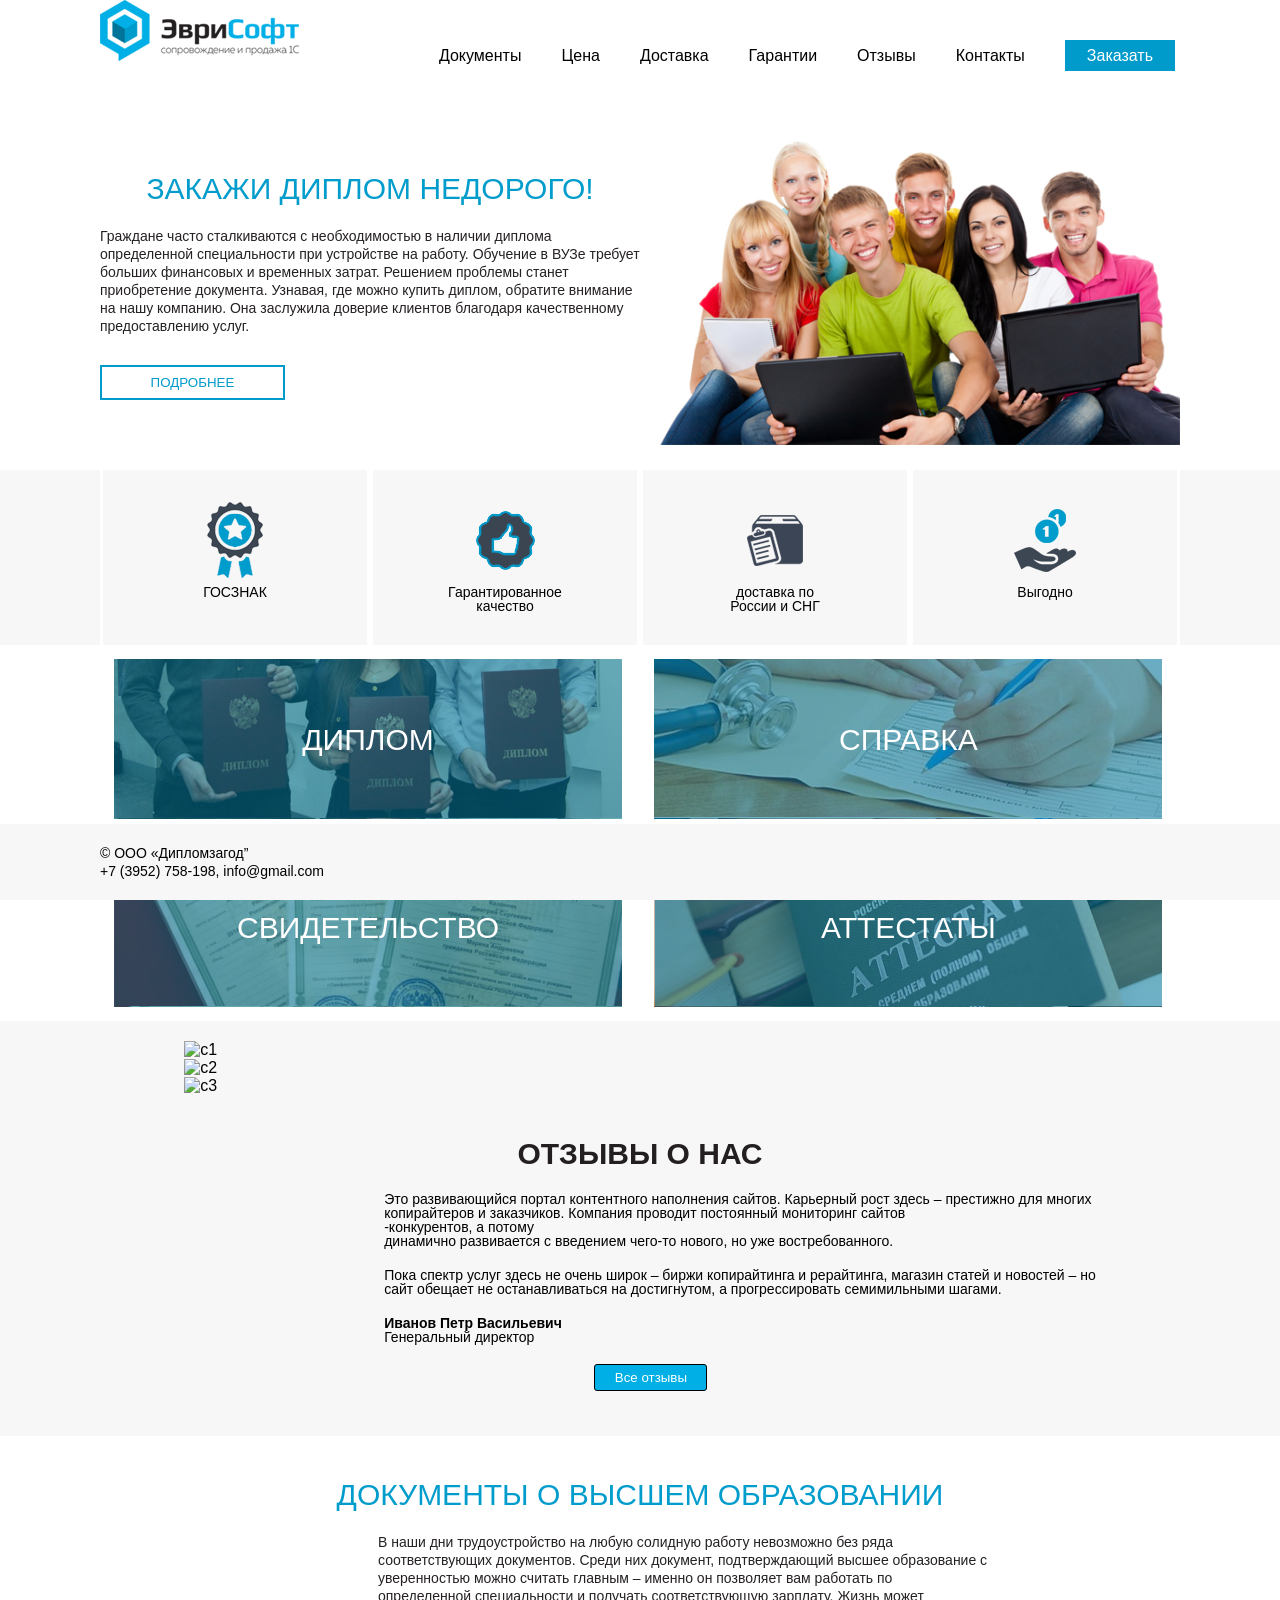
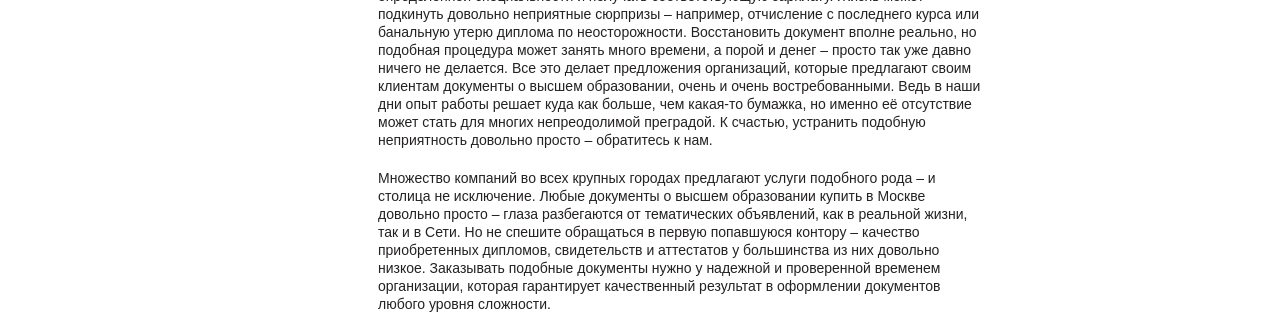
==== commit 36687fce: "jq" ====
--- a/index.html
+++ b/index.html
@@ -4,7 +4,11 @@
     <title>Maket2</title>
     <meta charset="utf-8">
     <meta name="viewport" content="width=device-width, initial-scale=1, shrink-to-fit=no">
+    <!-- Стили -->
+    <link rel="stylesheet" href="slick/slick.css">
+    <link rel="stylesheet" href="slick/slick-theme.css">
     <link rel="stylesheet" type="text/css" href="css/Maket3.css">
+    
 </head>
 <header>
     <div class="position-center">
@@ -76,18 +80,18 @@
 <div class="color">
     <div class="position-center kon">
         <div class="slider">
-            <div class="wrapper">
-              <div class="items">
-                <div class="item">
-                  <img class="img-fluid" src="img/21.png" alt="c1">
+            <div class="main">
+              <div class="sl" >
+                <div class="sl__slide">
+                  <img class="img-fluid" src="F:\html\2\JS\diplom\img\21.png" alt="c1">
                 </div>
-                <div class="item">
-                  <img class="img-fluid" src="img/12345.jpg" alt="c2">
+                <div class="sl__slide">
+                  <img class="img-fluid" src="F:\html\2\JS\diplom\img\12345.jpg" alt="c2">
                 </div>
-                <div class="item">
-                  <img class="img-fluid" src="img/123456.jpg" alt="c3">
+                <div class="sl__slide">
+                  <img class="img-fluid" src="F:\html\2\JS\diplom\img\123456.jpg" alt="c3">
                 </div>
-                <div class="item">
+                <div class="sl__slide">
                   <div class="col-8">
                     <div class="main-titel">ОТЗЫВЫ О НАС</div>
                     <div class="main-text">
@@ -158,224 +162,9 @@
         </div>
     </div>
 </footer>
-<script>
- var slideShow = (function () {
-      return function (selector, config) {
-        var
-          slider = document.querySelector(selector), // основный элемент блока
-          sliderContainer = slider.querySelector('.items'), // контейнер для .slider-item
-          sliderItems = slider.querySelectorAll('.item'), // коллекция .slider-item
-          sliderControls = slider.querySelectorAll('.sliderСontrol'), // элементы управления
-          currentPosition = 0, // позиция левого активного элемента
-          transformValue = 0, // значение транфсофрмации .wrapper
-          transformStep  = 100, // величина шага (для трансформации)
-          itemsArray  = [], // массив элементов
-          timerId,
-          indicatorItems,
-          indicatorIndex = 0,
-          indicatorIndexMax = sliderItems.length - 1,
-          stepTouch = 50,
-          configs = {
-            isAutoplay: false, // автоматическая смена слайдов
-            directionAutoplay: 'next', // направление смены слайдов
-            delayAutoplay: 3000, // интервал между автоматической сменой слайдов
-            isPauseOnHover: true // устанавливать ли паузу при поднесении курсора к слайдеру
-          };
-
-        // настройка конфигурации слайдера в зависимости от полученных ключей
-        for (var key in config) {
-          if (key in configs) {
-            configs[key] = config[key];
-          }
-        }
-
-        // наполнение массива itemsArray 
-        for (var i = 0, length = sliderItems.length; i < length; i++) {
-          itemsArray.push({ item: sliderItems[i], position: i, transform: 0 });
-        }
-
-        // переменная position содержит методы с помощью которой можно получить минимальный и максимальный индекс элемента, а также соответствующему этому индексу позицию
-        var position = {
-          getItemIndex: function (mode) {
-            var index = 0;
-            for (var i = 0, length = itemsArray .length; i < length; i++) {
-              if ((itemsArray[i].position < itemsArray[index].position && mode === 'min') || (itemsArray[i].position > itemsArray[index].position && mode === 'max')) {
-                index = i;
-              }
-            }
-            return index;
-          },
-          getItemPosition: function (mode) {
-            return itemsArray[position.getItemIndex(mode)].position;
-          }
-        };
-
-        // функция, выполняющая смену слайда в указанном направлении
-        var move = function (direction) {
-          var nextItem, currentIndicator = indicatorIndex;;
-          if (direction === 'next') {
-            currentPosition++;
-            if (currentPosition > position.getItemPosition('max')) {
-              nextItem = position.getItemIndex('min');
-              itemsArray[nextItem].position = position.getItemPosition('max') + 1;
-              itemsArray[nextItem].transform += itemsArray.length * 100;
-              itemsArray[nextItem].item.style.transform = 'translateX(' + itemsArray[nextItem].transform + '%)';
-            }
-            transformValue -= transformStep ;
-            indicatorIndex = indicatorIndex + 1;
-            if (indicatorIndex > indicatorIndexMax) {
-              indicatorIndex = 0;
-            }
-          } else {
-            currentPosition--;
-            if (currentPosition < position.getItemPosition('min')) {
-              nextItem = position.getItemIndex('max');
-              itemsArray[nextItem].position = position.getItemPosition('min') - 1;
-              itemsArray[nextItem].transform -= itemsArray .length * 100;
-              itemsArray[nextItem].item.style.transform = 'translateX(' + itemsArray [nextItem].transform + '%)';
-            }
-            transformValue += transformStep ;
-            indicatorIndex = indicatorIndex - 1;
-            if (indicatorIndex < 0) {
-              indicatorIndex = indicatorIndexMax;
-            }
-          }
-          sliderContainer.style.transform = 'translateX(' + transformValue + '%)';
-          indicatorItems[currentIndicator].classList.remove('active');
-          indicatorItems[indicatorIndex].classList.add('active');
-        };
-
-        // функция, осуществляющая переход к слайду по его порядковому номеру
-        var moveTo = function (index) {
-          var i = 0, direction = (index > indicatorIndex) ? 'next' : 'prev';
-          while (index !== indicatorIndex && i <= indicatorIndexMax) {
-            move(direction);
-            i++;
-          }
-        };
-
-        // функция для запуска автоматической смены слайдов через промежутки времени
-        var startAutoplay = function () {
-          if (!configs.isAutoplay) {
-            return;
-          }
-          stopAutoplay();
-          timerId = setInterval(function () {
-            move(configs.directionAutoplay);
-          }, configs.delayAutoplay);
-        };
-
-        // функция, отключающая автоматическую смену слайдов
-        var stopAutoplay = function () {
-          clearInterval(timerId);
-        };
-
-        // функция, добавляющая индикаторы к слайдеру
-        var addIndicators = function () {
-          var indicatorsContainer = document.createElement('ol');
-          indicatorsContainer.classList.add('slider__indicators');
-          for (var i = 0, length = sliderItems.length; i < length; i++) {
-            var sliderIndicatorsItem = document.createElement('li');
-            if (i === 0) {
-              sliderIndicatorsItem.classList.add('active');
-            }
-            sliderIndicatorsItem.setAttribute("data-slide-to", i);
-            indicatorsContainer.appendChild(sliderIndicatorsItem);
-          }
-          slider.appendChild(indicatorsContainer);
-          indicatorItems = slider.querySelectorAll('.slider__indicators > li')
-        };
-
-        var _isTouchDevice = function () {
-          return !!('ontouchstart' in window || navigator.maxTouchPoints);
-        };
-
-        // функция, осуществляющая установку обработчиков для событий 
-        var setUpListeners = function () {
-          var startX = 0;
-          if (_isTouchDevice()) {
-            slider.addEventListener('touchstart', function (e) {
-              startX = e.changedTouches[0].clientX;
-              startAutoplay();
-            });
-            slider.addEventListener('touchend', function (e) {
-              var
-                endX = e.changedTouches[0].clientX,
-                deltaX = endX - startX;
-              if (deltaX > stepTouch) {
-                move('prev');
-              } else if (deltaX < -stepTouch) {
-                move('next');
-              }
-              startAutoplay();
-            });
-          } else {
-            for (var i = 0, length = sliderControls.length; i < length; i++) {
-              sliderControls[i].classList.add('sliderСontrol_show');
-            }
-          }
-          slider.addEventListener('click', function (e) {
-            if (e.target.classList.contains('sliderСontrol')) {
-              e.preventDefault();
-              move(e.target.classList.contains('sliderСontrol_next') ? 'next' : 'prev');
-              startAutoplay();
-            } else if (e.target.getAttribute('data-slide-to')) {
-              e.preventDefault();
-              moveTo(parseInt(e.target.getAttribute('data-slide-to')));
-              startAutoplay();
-            }
-          });
-          document.addEventListener('visibilitychange', function () {
-            if (document.visibilityState === "hidden") {
-              stopAutoplay();
-            } else {
-              startAutoplay();
-            }
-          }, false);
-          if (configs.isPauseOnHover && configs.isAutoplay) {
-            slider.addEventListener('mouseenter', function () {
-              stopAutoplay();
-            });
-            slider.addEventListener('mouseleave', function () {
-              startAutoplay();
-            });
-          }
-        };
-
-        // добавляем индикаторы к слайдеру
-        addIndicators();
-        // установливаем обработчики для событий
-        setUpListeners();
-        // запускаем автоматическую смену слайдов, если установлен соответствующий ключ
-        startAutoplay();
-
-        return {
-          // метод слайдера для перехода к следующему слайду
-          next: function () {
-            move('next');
-          },
-          // метод слайдера для перехода к предыдущему слайду          
-          left: function () {
-            move('prev');
-          },
-          // метод отключающий автоматическую смену слайдов
-          stop: function () {
-            configs.isAutoplay = false;
-            stopAutoplay();
-          },
-          // метод запускающий автоматическую смену слайдов
-          cycle: function () {
-            configs.isAutoplay = true;
-            startAutoplay();
-          }
-        }
-      }
-    }());
-
-    slideShow('.slider', {
-      isAutoplay: true
-    });
-</script>
+<script src="http://yastatic.net/jquery/2.1.3/jquery.min.js"></script>
+  <script src="slick/slick.min.js"></script>
+  <script src="js/js.js"></script>
 
 </body>
 </html>
--- a/css/Maket3.css
+++ b/css/Maket3.css
@@ -1,7 +1,7 @@
 * {
     margin: 0;
     padding: 0;
-   
+    
 }
 
 header {
@@ -279,20 +279,15 @@
 .kon {
     display: flex;
 }
-.next{
+.main{
+    max-width: 1080px;
+    margin: 20px auto;
+  }
+  /*стили слайдера*/
+  
+  .sl__slide{
     position: relative;
-    top: 155px;
-    left: -30px;
-    outline: none;
-}
-
-.prev {
-    position: relative;
-    top: 155px;
-    right: 1020px;
-    outline: none;
-}
-
+  }
 .col-8 {
     padding-top: 50px;
     
@@ -391,61 +386,6 @@
     margin-right: auto;
     
   }
-.wrapper {
-    position: relative;
-    overflow: hidden;
-  }
-.items {
-    display: flex;
-    transition: transform 0.6s ease;
-  }
-.item {
-    flex: 0 0 100%;
-    max-width: 100%;
-  }
-.sliderСontrol {
-    position: absolute;
-    top: 50%;
-    display: none;
-    align-items: center;
-    justify-content: center;
-    width: 60px;
-    color: #fff;
-    text-align: center;
-    opacity: 0.5;
-    height: 80px;
-    transform: translateY(-50%);
-    
-  }
-
-  .sliderСontrol_show {
-    display: flex;
-  }
-
-  .sliderСontrol:hover,
-  .sliderСontrol:focus {
-    color: #fff;
-    text-decoration: none;
-    outline: 0;
-    opacity: 0.9;
-  }
-
-  .sliderСontrol_prev {
-    left: 0;
-  }
-
-  .sliderСontrol_next {
-    right: 0;
-  }
-
-  .sliderСontrol::before {
-    content: '';
-    display: inline-block;
-    width: 20px;
-    height: 20px;
-    background: transparent no-repeat center center;
-    background-size: 100% 100%;
-  }
 
   .sliderСontrol_prev::before {
     background-image: url("data:image/svg+xml;charset=utf8,%3Csvg xmlns='http://www.w3.org/2000/svg' fill='%23777' viewBox='0 0 8 8'%3E%3Cpath d='M5.25 0l-4 4 4 4 1.5-1.5-2.5-2.5 2.5-2.5-1.5-1.5z'/%3E%3C/svg%3E");
@@ -455,41 +395,6 @@
     background-image: url("data:image/svg+xml;charset=utf8,%3Csvg xmlns='http://www.w3.org/2000/svg' fill='%23777' viewBox='0 0 8 8'%3E%3Cpath d='M2.75 0l-1.5 1.5 2.5 2.5-2.5 2.5 1.5 1.5 4-4-4-4z'/%3E%3C/svg%3E");
   }
 
-  /* стили для индикаторов */
-  .slider__indicators {
-    position: absolute;
-    right: 0;
-    bottom: 10px;
-    left: 0;
-    z-index: 15;
-    display: flex;
-    justify-content: center;
-    padding-left: 0;
-    margin-right: 15%;
-    margin-left: 15%;
-    list-style: none;
-    margin-top: 0;
-    margin-bottom: 0;
-  }
-
-  .slider__indicators li {
-    box-sizing: content-box;
-    flex: 0 1 auto;
-    width: 30px;
-    height: 4px;
-    margin-right: 3px;
-    margin-left: 3px;
-    text-indent: -999px;
-    cursor: pointer;
-    background-color: rgba(255, 255, 255, 0.5);
-    background-clip: padding-box;
-    border-top: 10px solid transparent;
-    border-bottom: 10px solid transparent;
-  }
-
-.slider__indicators li.active {
-    background-color: #fff;
-  }
 .img-fluid {
     
     height: 100%;
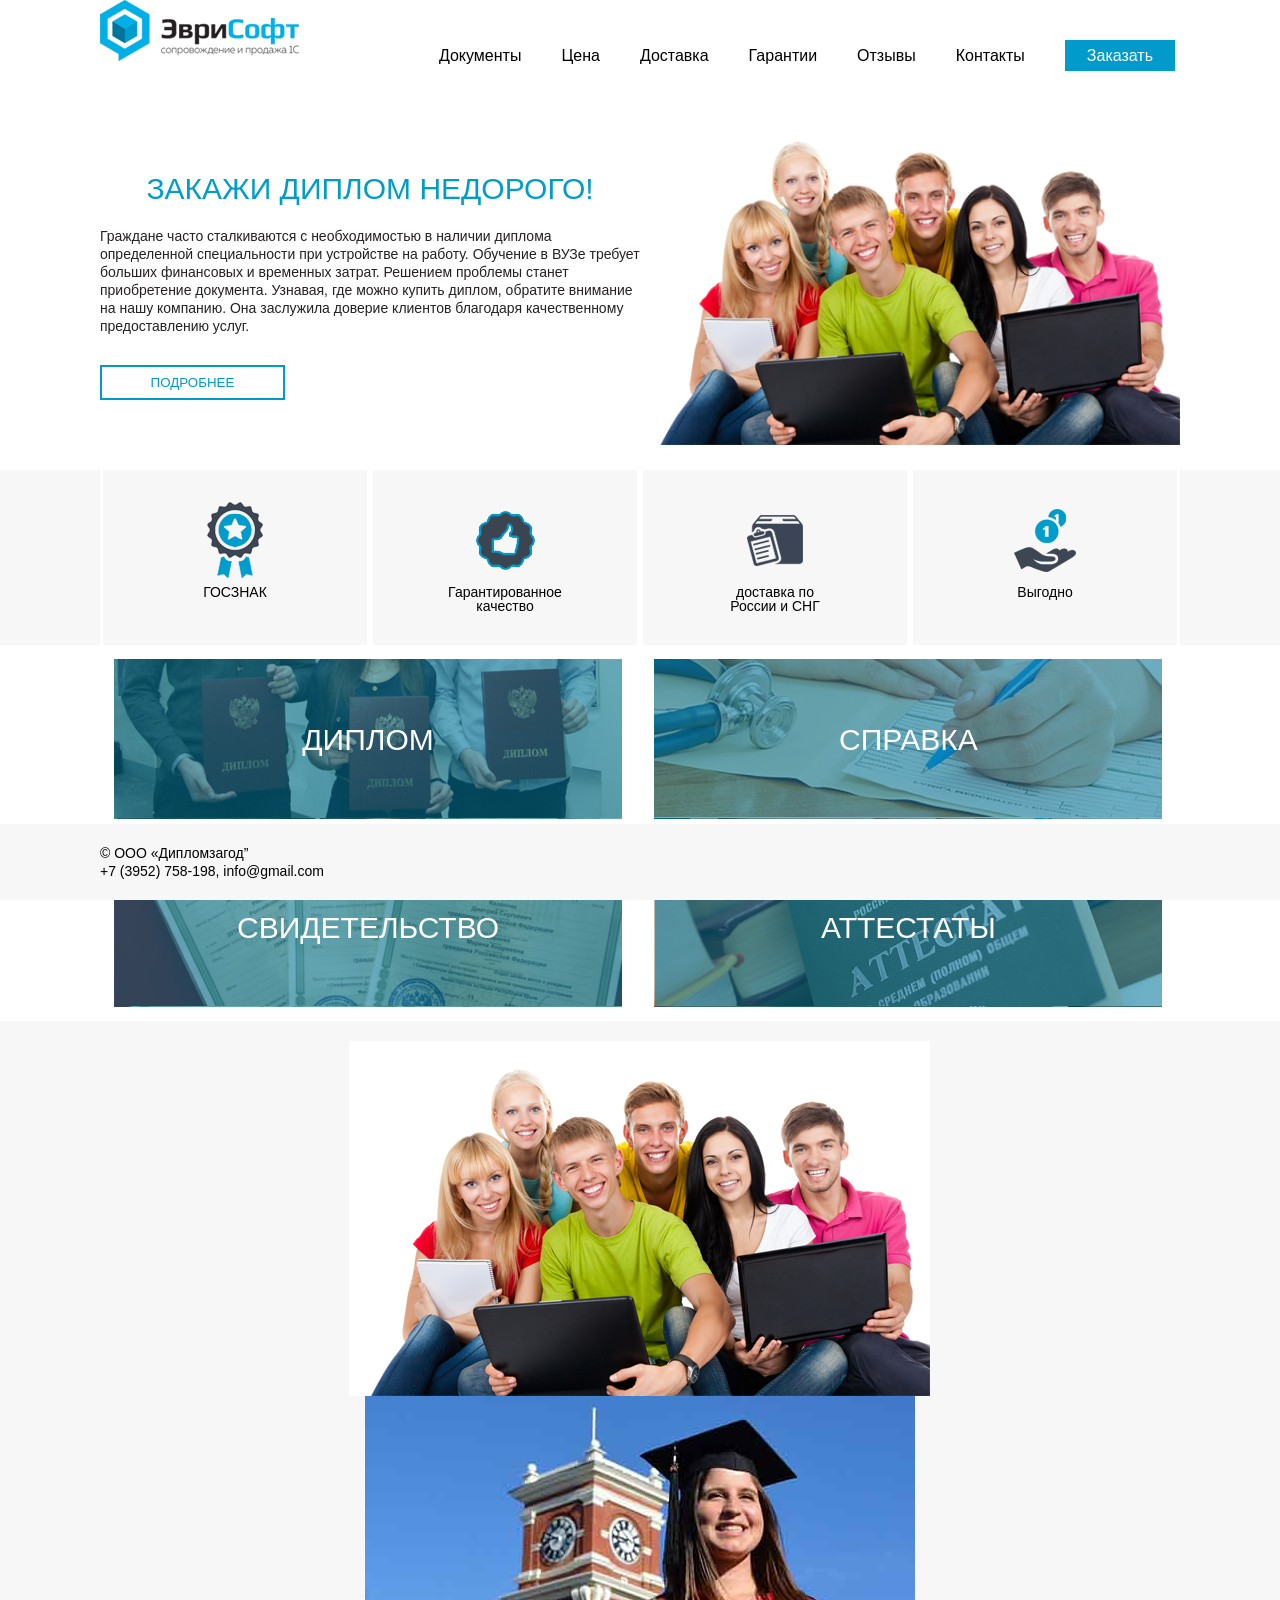
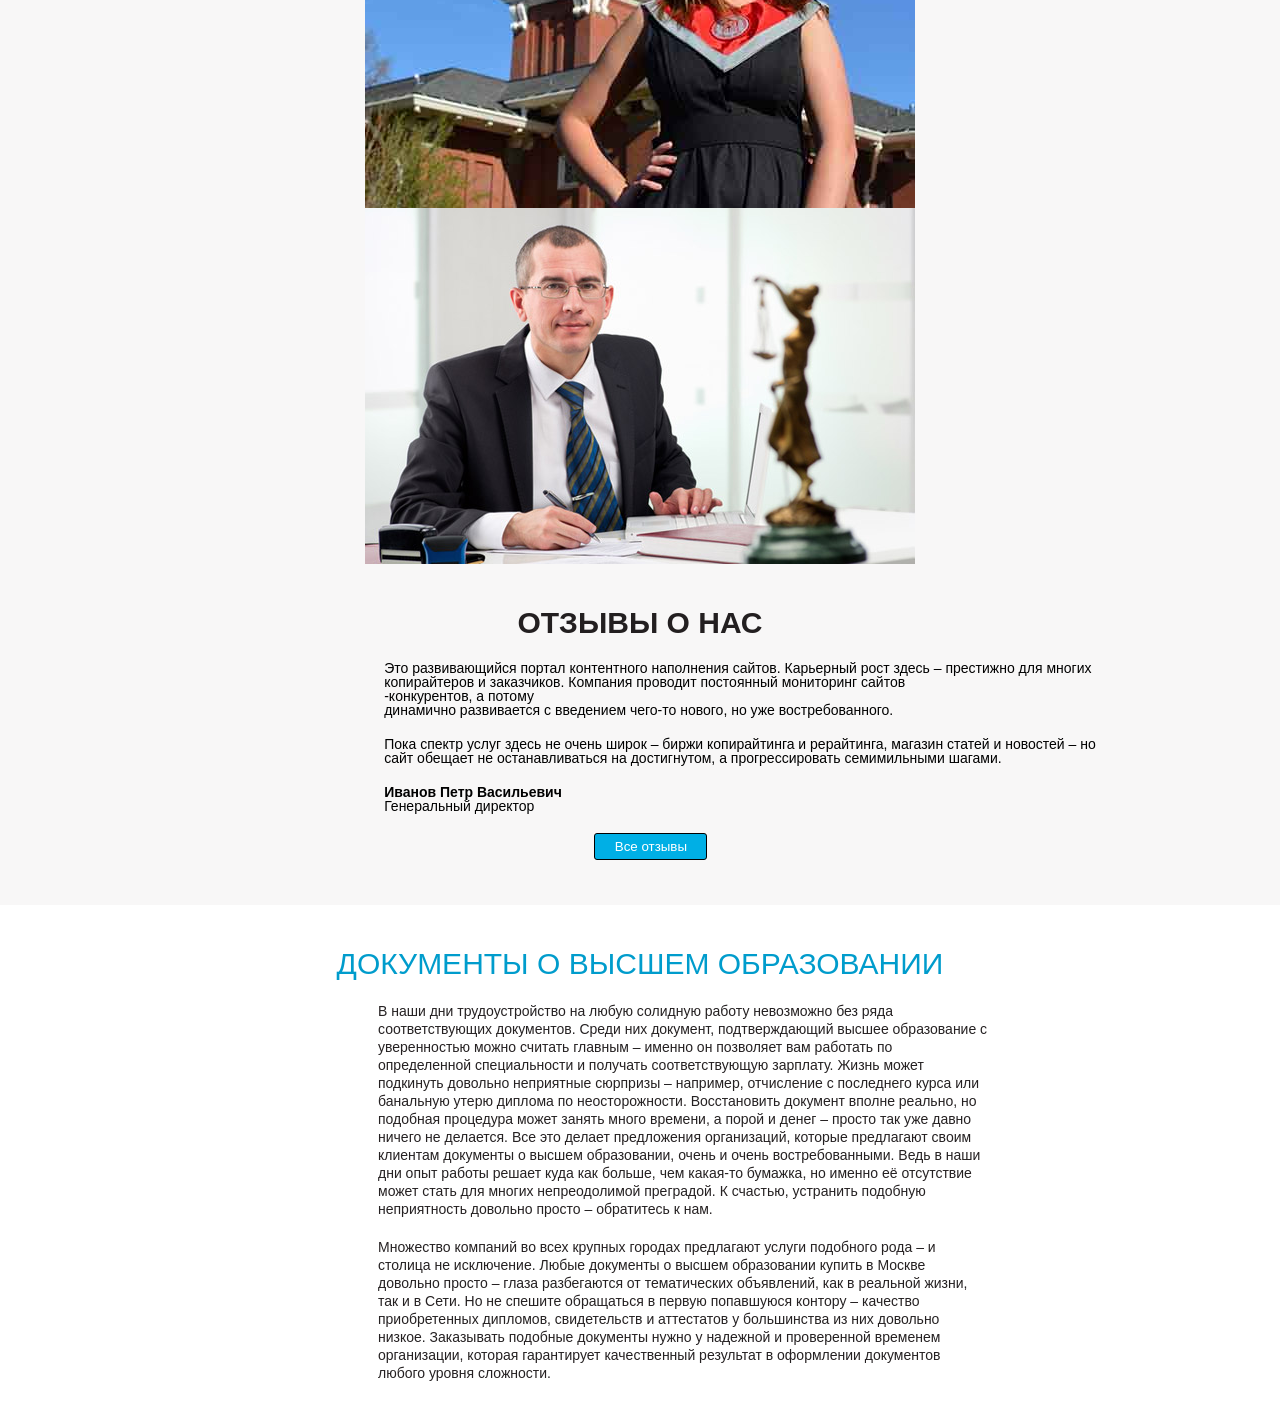
==== commit cb1f4fab: "jq1" ====
--- a/index.html
+++ b/index.html
@@ -81,41 +81,40 @@
     <div class="position-center kon">
         <div class="slider">
             <div class="main">
-              <div class="sl" >
-                <div class="sl__slide">
-                  <img class="img-fluid" src="F:\html\2\JS\diplom\img\21.png" alt="c1">
-                </div>
-                <div class="sl__slide">
-                  <img class="img-fluid" src="F:\html\2\JS\diplom\img\12345.jpg" alt="c2">
-                </div>
-                <div class="sl__slide">
-                  <img class="img-fluid" src="F:\html\2\JS\diplom\img\123456.jpg" alt="c3">
-                </div>
-                <div class="sl__slide">
-                  <div class="col-8">
-                    <div class="main-titel">ОТЗЫВЫ О НАС</div>
-                    <div class="main-text">
-                        <p>Это развивающийся портал контентного наполнения сайтов. Карьерный рост здесь – престижно
-                            для многих</br>
-                            копирайтеров и заказчиков. Компания проводит постоянный мониторинг сайтов</br>
-                            -конкурентов, а потому</br>
-                            динамично развивается с введением чего-то нового, но уже востребованного. </p>
-                        <p>Пока спектр услуг здесь не очень широк – биржи копирайтинга и рерайтинга, магазин статей
-                            и новостей – но <br> сайт обещает не останавливаться на достигнутом, а прогрессировать
-                            семимильными шагами. </p>
-                        <div class="name">Иванов Петр Васильевич</div>
-                        <p class="job">Генеральный директор</p>
-                    </div>
-                    <div class="center">
-                        <button class=all>Все отзывы </button>
-                    </div>
-                </div>
-                </div>
-              </div>
+                <div class="sl" >
+                        <div class="sl__slide">
+                        <img class="img-fluid" src="img\21.png" alt="c1">
+                        </div>
+                        <div class="sl__slide">
+                        <img class="img-fluid" src="img\12345.jpg" alt="c2">
+                        </div>
+                        <div class="sl__slide">
+                        <img class="img-fluid" src="img\123456.jpg" alt="c3">
+                        </div>
+                            <div class="sl__slide">
+                                <div class="col-8">
+                                    <div class="main-titel">ОТЗЫВЫ О НАС</div>
+                                        <div class="main-text">
+                                            <p>Это развивающийся портал контентного наполнения сайтов. Карьерный рост здесь – престижно
+                                            для многих</br>
+                                            копирайтеров и заказчиков. Компания проводит постоянный мониторинг сайтов</br>
+                                            -конкурентов, а потому</br>
+                                             динамично развивается с введением чего-то нового, но уже востребованного. </p>
+                                            <p>Пока спектр услуг здесь не очень широк – биржи копирайтинга и рерайтинга, магазин статей
+                                            и новостей – но <br> сайт обещает не останавливаться на достигнутом, а прогрессировать
+                                            семимильными шагами. </p>
+                                             <div class="name">Иванов Петр Васильевич</div>
+                                             <p class="job">Генеральный директор</p>
+                                        </div>
+                                        <div class="center">
+                                        <button class=all>Все отзывы </button>
+                                          </div>
+                                </div>
+                            </div>
+                </div>            
             </div>
-            <a class="sliderСontrol sliderСontrol_prev" href="#" role="button"></a>
-            <a class="sliderСontrol sliderСontrol_next" href="#" role="button"></a>
-          </div>
+           
+        </div>
         
     </div>
    
--- a/css/Maket3.css
+++ b/css/Maket3.css
@@ -385,16 +385,7 @@
     margin-left: auto;
     margin-right: auto;
     
-  }
-
-  .sliderСontrol_prev::before {
-    background-image: url("data:image/svg+xml;charset=utf8,%3Csvg xmlns='http://www.w3.org/2000/svg' fill='%23777' viewBox='0 0 8 8'%3E%3Cpath d='M5.25 0l-4 4 4 4 1.5-1.5-2.5-2.5 2.5-2.5-1.5-1.5z'/%3E%3C/svg%3E");
-  }
-
-  .sliderСontrol_next::before {
-    background-image: url("data:image/svg+xml;charset=utf8,%3Csvg xmlns='http://www.w3.org/2000/svg' fill='%23777' viewBox='0 0 8 8'%3E%3Cpath d='M2.75 0l-1.5 1.5 2.5 2.5-2.5 2.5 1.5 1.5 4-4-4-4z'/%3E%3C/svg%3E");
-  }
-
+}
 .img-fluid {
     
     height: 100%;
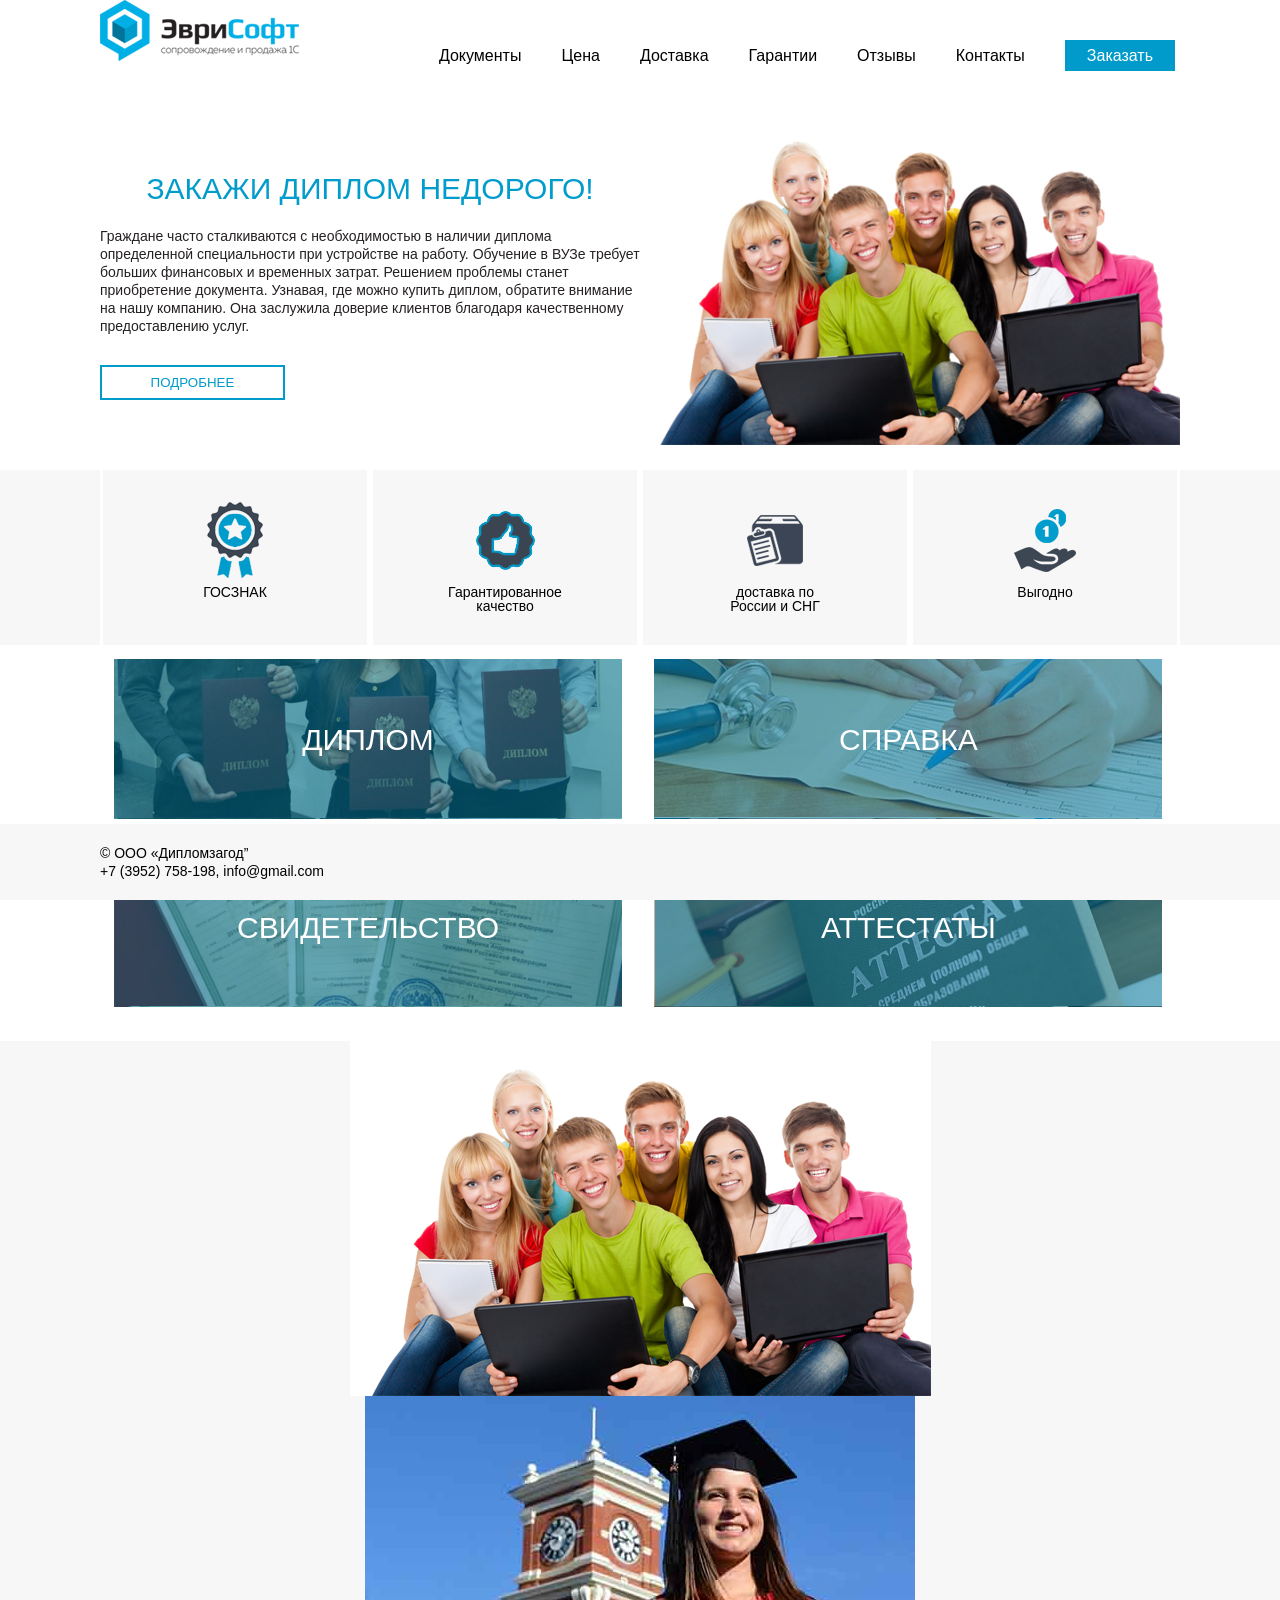
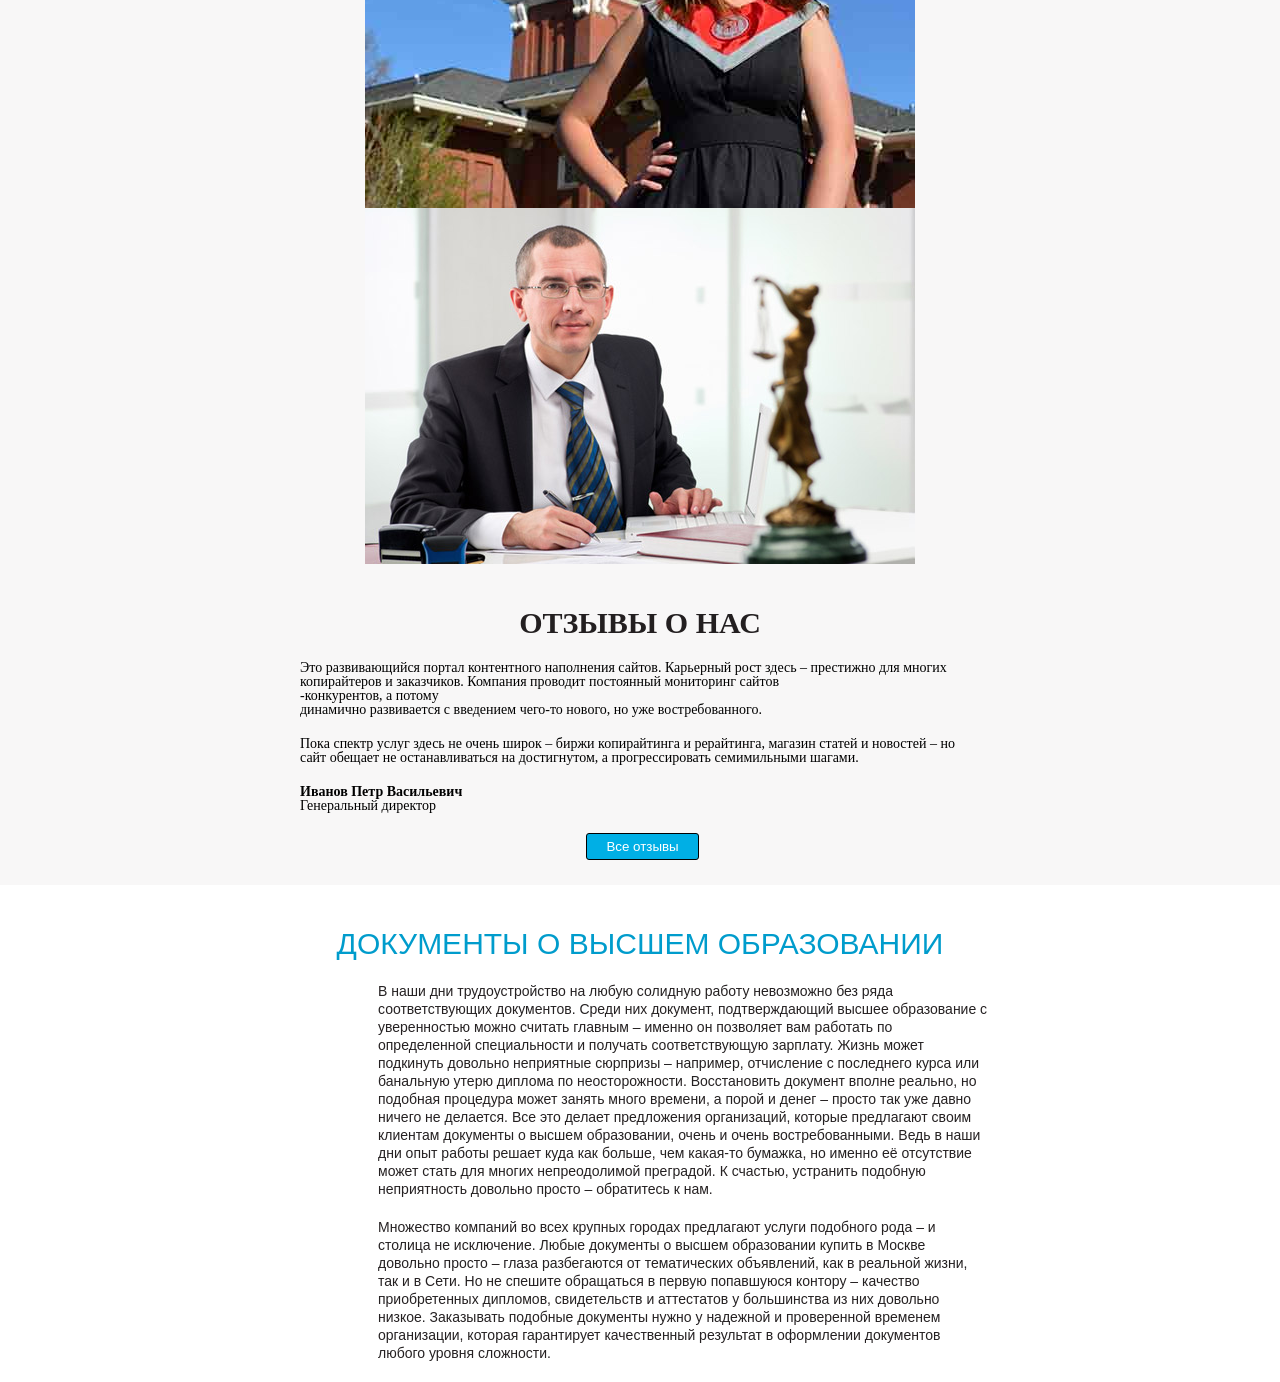
==== commit aa4965c4: "jq2" ====
--- a/index.html
+++ b/index.html
@@ -78,9 +78,7 @@
     </div>
 </div>
 <div class="color">
-    <div class="position-center kon">
-        <div class="slider">
-            <div class="main">
+                <div class="main">
                 <div class="sl" >
                         <div class="sl__slide">
                         <img class="img-fluid" src="img\21.png" alt="c1">
@@ -113,11 +111,7 @@
                             </div>
                 </div>            
             </div>
-           
-        </div>
         
-    </div>
-   
 </div>
 
 <div class="position-center">
--- a/css/Maket3.css
+++ b/css/Maket3.css
@@ -279,13 +279,13 @@
 .kon {
     display: flex;
 }
-.main{
+.main {
     max-width: 1080px;
     margin: 20px auto;
   }
   /*стили слайдера*/
   
-  .sl__slide{
+  .sl__slide {
     position: relative;
   }
 .col-8 {
